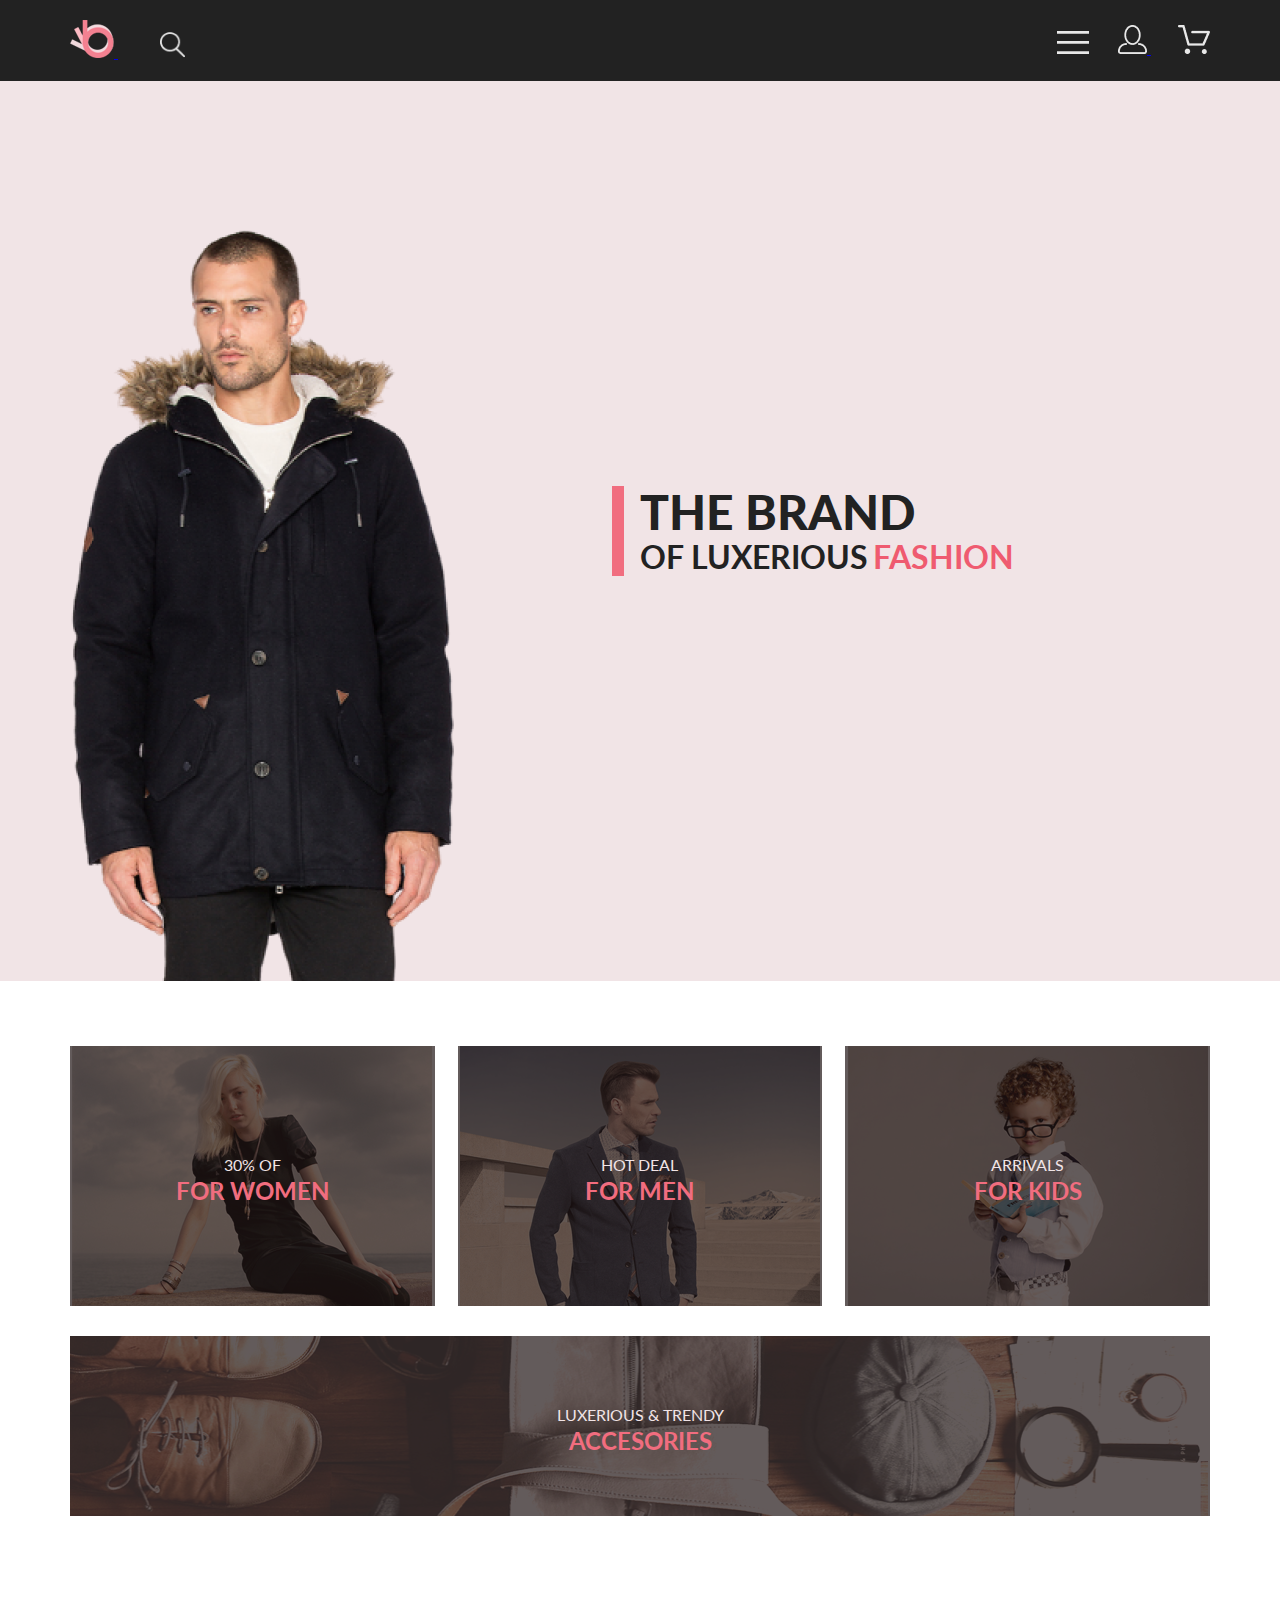
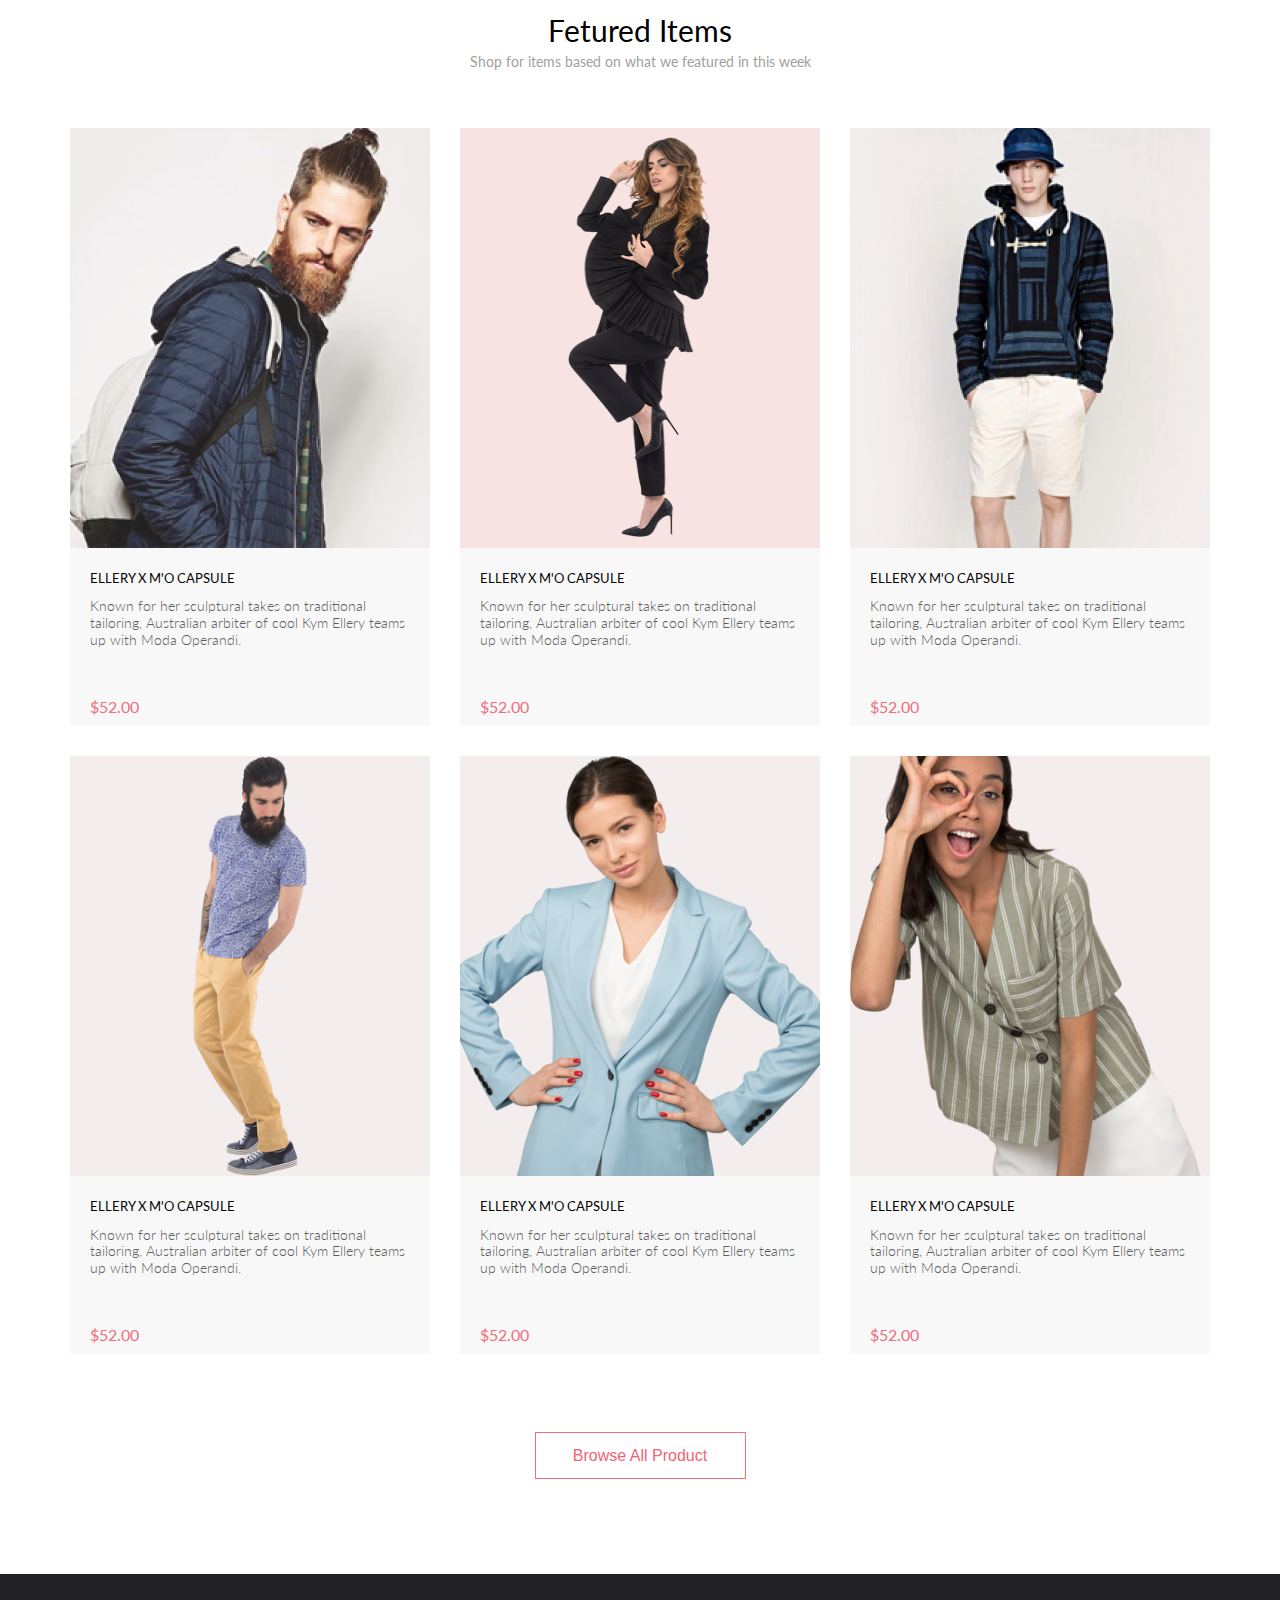
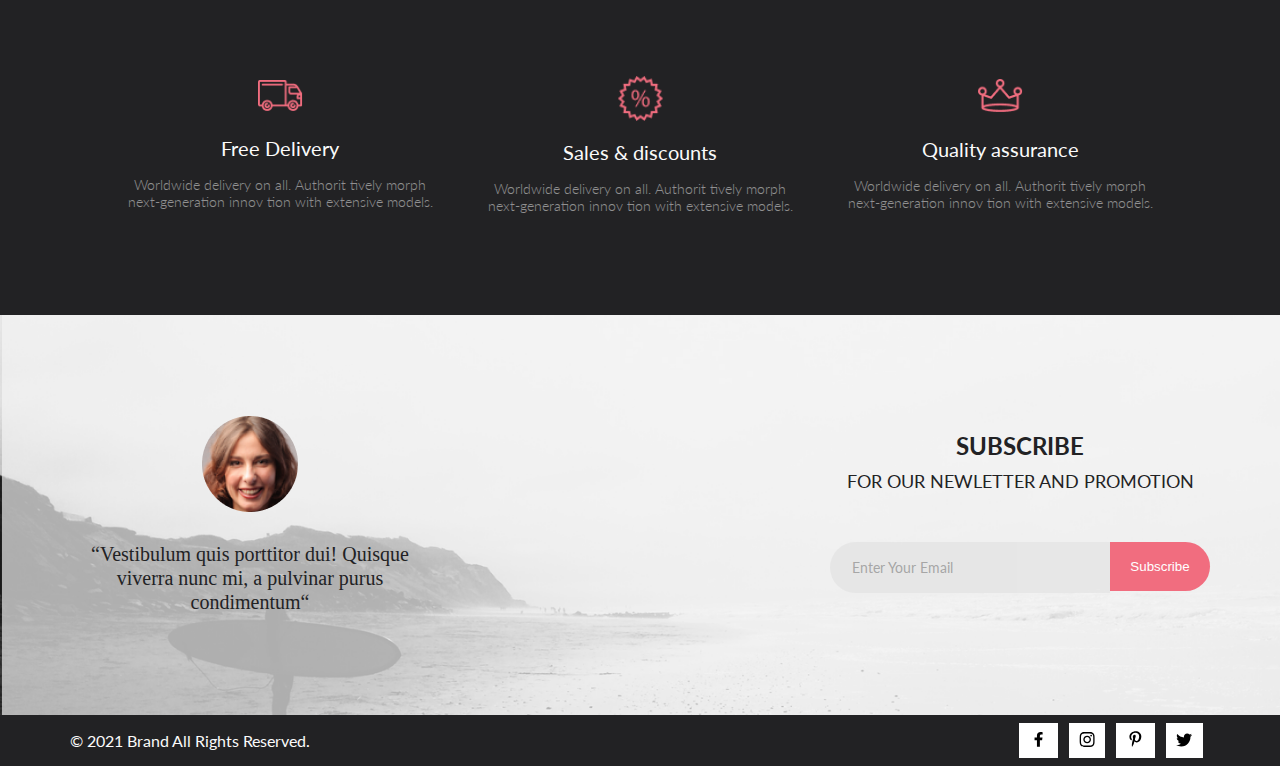
==== index.html @ 346a79ab "first commit" ====
<!DOCTYPE html>
<html lang="en">

<head>
  <meta charset="UTF-8">
  <meta http-equiv="X-UA-Compatible" content="IE=edge">
  <meta name="viewport" content="width=device-width, initial-scale=1.0">
  <title>index</title>
  <link rel="stylesheet" href="css/style.css">
  <link rel="preconnect" href="https://fonts.gstatic.com">
  <link href="https://fonts.googleapis.com/css2?family=Lato:ital,wght@0,300;0,400;0,700;0,900;1,400&display=swap"
    rel="stylesheet">
  <script src="./js/index.js" async></script>
</head>

<body>
  <header class="header">
    <div class="wrap header-wrap">
      <div class="header-left">
        <a href="index.html" class="header-logo-link">
          <img src="img/logo.png" width="44" height="38" alt="logo" class="header-logo">
        </a>
        <a href="#" class="header-search-link">
          <img src="img/forma.png" width="26" height="26" alt="search" class="header-logo">
        </a>
      </div>
      <div class="header-right">
        <input type="checkbox" id="burger">
        <label for="burger">
          <svg class="header__menu" width="32" height="23" viewBox="0 0 32 23" xmlns="http://www.w3.org/2000/svg">
            <path d="M0 23V20.31H32V23H0ZM0 12.76V10.07H32V12.76H0ZM0 2.69V0H32V2.69H0Z">
          </svg>
        </label>
        <nav class="header__nav nav">
          <div class="nav__wrap">
            <label class="nav__close" for="burger">X</label>
            <h2 class="nav__title">MENU</h2>
            <h3 class="nav__heading">MAN</h3>
            <ul class="nav__list">
              <li class="nav__item">
                <a href="#" class="nav__link">Accessories</a>
              </li>
              <li class="nav__item">
                <a href="#" class="nav__link">Bags</a>
              </li>
              <li class="nav__item">
                <a href="#" class="nav__link">Denim</a>
              </li>
              <li class="nav__item">
                <a href="#" class="nav__link">T-Shirts</a>
              </li>
            </ul>

            <h3 class="nav__heading">WOMAN</h3>
            <ul class="nav__list">
              <li class="nav__item">
                <a href="#" class="nav__link">Accessories</a>
              </li>
              <li class="nav__item">
                <a href="#" class="nav__link">Jackets & Coats</a>
              </li>
              <li class="nav__item">
                <a href="#" class="nav__link">Polos</a>
              </li>
              <li class="nav__item">
                <a href="#" class="nav__link">T-Shirts</a>
              </li>
              <li class="nav__item">
                <a href="#" class="nav__link">
                  Shirts</a>
              </li>
            </ul>

            <h3 class="nav__heading">KIDS</h3>
            <ul class="nav__list">
              <li class="nav__item">
                <a href="#" class="nav__link">Accessories</a>
              </li>
              <li class="nav__item">
                <a href="#" class="nav__link">Jackets & Coats</a>
              </li>
              <li class="nav__item">
                <a href="#" class="nav__link">Polos</a>
              </li>
              <li class="nav__item">
                <a href="#" class="nav__link">T-Shirts</a>
              </li>
              <li class="nav__item">
                <a href="#" class="nav__link">Shirts</a>
              </li>
            </ul>
          </div>
        </nav>
        <a href="registration.html" class="header-account-link">
          <img src="img/account.png" width="29" height="29" alt="logo" class="header-logo">
        </a>
        <a href="cart.html" class="header-cart-link">
          <img src="img/cart.png" width="32" height="29" alt="logo" class="header-logo">
          <span class="span-cart"></span>
        </a>
      </div>
    </div>
  </header>
  <main>
    <section class="promo">
      <div class="wrap">
        <div class="promo-wrap">
          <h1 class="promo-title"><span class="title-span">THE BRAND</span><br>OF LUXERIOUS<span
              class="promo-span">FASHION</span></h1>
        </div>
      </div>
    </section>
    <section class="categories wrap">
      <div class="category-image">
        <a class="category-item " href="#">
          <h3 class="category-title"><span class="category-span">30% OF</span><br>FOR WOMEN</h3>
        </a>
      </div>
      <div class="category-img-2"><a class="category-item" href="#">
          <h3 class="category-title"><span class="category-span">HOT DEAL</span><br>FOR MEN</h3>
        </a>
      </div>
      <div class="category-img-3">
        <a class="category-item">
          <h3 class="category-title"><span class="category-span">ARRIVALS</span><br>FOR KIDS</h3>
        </a>
      </div>
      <div class="category-img-4">
        <a class="category-item-4">
          <h3 class="category-title"><span class="category-span">LUXERIOUS & TRENDY</span><br>ACCESORIES</h3>
        </a>
      </div>
      </div>
    </section>
    <section class="products wrap">
      <h2 class="products-title">Fetured Items</h2>
      <p class="products-subtitle">Shop for items based on what we featured in this week</p>
      <div class="button">
        <div class="clothes">
          <div class="clothes_wrap">
            <img class="capsule" src="./img/Capsule.png" alt="capsule">
            <div class="capsule_overlay">
              <button class="capsule_add">
                <svg width="33" height="29" viewBox="0 0 33 29" fill="none" xmlns="http://www.w3.org/2000/svg">
                  <path
                    d="M27.199 29C26.5512 28.9738 25.9396 28.6948 25.4952 28.2227C25.0509 27.7506 24.8094 27.1232 24.8225 26.475C24.8356 25.8269 25.1023 25.2097 25.5653 24.7559C26.0283 24.3022 26.6508 24.048 27.2991 24.048C27.9474 24.048 28.5697 24.3022 29.0327 24.7559C29.4957 25.2097 29.7624 25.8269 29.7755 26.475C29.7886 27.1232 29.5471 27.7506 29.1028 28.2227C28.6585 28.6948 28.0468 28.9738 27.399 29H27.199ZM7.75098 26.32C7.75098 25.79 7.90815 25.2718 8.20264 24.8311C8.49712 24.3904 8.91569 24.0469 9.4054 23.844C9.8951 23.6412 10.434 23.5881 10.9539 23.6915C11.4737 23.7949 11.9512 24.0502 12.326 24.425C12.7009 24.7998 12.9562 25.2773 13.0596 25.7972C13.163 26.317 13.1098 26.8559 12.907 27.3456C12.7041 27.8353 12.3606 28.2539 11.9199 28.5483C11.4792 28.8428 10.9611 29 10.431 29C10.0789 29.0003 9.73017 28.9311 9.40479 28.7966C9.0794 28.662 8.78374 28.4646 8.53467 28.2158C8.28559 27.9669 8.08805 27.6713 7.95325 27.3461C7.81844 27.0208 7.74902 26.6721 7.74902 26.32H7.75098ZM11.551 20.686C11.2916 20.6868 11.039 20.6024 10.8322 20.4457C10.6253 20.2891 10.4756 20.0689 10.406 19.819L5.573 2.36401H2.18005C1.86657 2.36401 1.56591 2.23947 1.34424 2.01781C1.12257 1.79614 0.998047 1.49549 0.998047 1.18201C0.998047 0.868519 1.12257 0.567873 1.34424 0.346205C1.56591 0.124537 1.86657 5.81268e-06 2.18005 5.81268e-06H6.46106C6.72055 -0.00080736 6.97309 0.0837201 7.17981 0.240568C7.38653 0.397416 7.53589 0.617884 7.60498 0.868006L12.438 18.323H25.616L29.999 8.27501H15.399C15.2409 8.27961 15.0834 8.25242 14.9359 8.19507C14.7884 8.13771 14.6539 8.05134 14.5404 7.94108C14.4269 7.83082 14.3366 7.69891 14.275 7.55315C14.2134 7.40739 14.1816 7.25075 14.1816 7.0925C14.1816 6.93426 14.2134 6.77762 14.275 6.63186C14.3366 6.4861 14.4269 6.35419 14.5404 6.24393C14.6539 6.13367 14.7884 6.0473 14.9359 5.98994C15.0834 5.93259 15.2409 5.90541 15.399 5.91001H31.812C32.0077 5.90996 32.2003 5.95866 32.3724 6.05172C32.5446 6.14478 32.6908 6.27926 32.798 6.44301C32.9058 6.60729 32.9714 6.79569 32.9889 6.99145C33.0063 7.18721 32.9752 7.38424 32.8981 7.565L27.493 19.977C27.4007 20.1876 27.249 20.3668 27.0565 20.4927C26.864 20.6186 26.6391 20.6858 26.4091 20.686H11.551Z"
                    fill="#E8E8E8" />
                </svg>
                Add to Cart
              </button>
            </div>
          </div>
          <div class="capsule_text">
            <h3 class="capsule-title"><a class="capsule-link"
                href="http://127.0.0.1:5500/new/product.html#shop"></a>ELLERY X M'O CAPSULE</h3>
            <p class="capsule-subtitle">Known for her sculptural takes on traditional tailoring, Australian
              arbiter of cool Kym Ellery teams up with Moda Operandi.</p>
            <p class="capsule-index">$52.00</p>
          </div>

        </div>
        <div class="clothes">
          <div class="clothes_wrap">
            <img class="capsule" src="./img/Image.png" alt="capsule">
            <div class="capsule_overlay">
              <button class="capsule_add">
                <svg width="33" height="29" viewBox="0 0 33 29" fill="none" xmlns="http://www.w3.org/2000/svg">
                  <path
                    d="M27.199 29C26.5512 28.9738 25.9396 28.6948 25.4952 28.2227C25.0509 27.7506 24.8094 27.1232 24.8225 26.475C24.8356 25.8269 25.1023 25.2097 25.5653 24.7559C26.0283 24.3022 26.6508 24.048 27.2991 24.048C27.9474 24.048 28.5697 24.3022 29.0327 24.7559C29.4957 25.2097 29.7624 25.8269 29.7755 26.475C29.7886 27.1232 29.5471 27.7506 29.1028 28.2227C28.6585 28.6948 28.0468 28.9738 27.399 29H27.199ZM7.75098 26.32C7.75098 25.79 7.90815 25.2718 8.20264 24.8311C8.49712 24.3904 8.91569 24.0469 9.4054 23.844C9.8951 23.6412 10.434 23.5881 10.9539 23.6915C11.4737 23.7949 11.9512 24.0502 12.326 24.425C12.7009 24.7998 12.9562 25.2773 13.0596 25.7972C13.163 26.317 13.1098 26.8559 12.907 27.3456C12.7041 27.8353 12.3606 28.2539 11.9199 28.5483C11.4792 28.8428 10.9611 29 10.431 29C10.0789 29.0003 9.73017 28.9311 9.40479 28.7966C9.0794 28.662 8.78374 28.4646 8.53467 28.2158C8.28559 27.9669 8.08805 27.6713 7.95325 27.3461C7.81844 27.0208 7.74902 26.6721 7.74902 26.32H7.75098ZM11.551 20.686C11.2916 20.6868 11.039 20.6024 10.8322 20.4457C10.6253 20.2891 10.4756 20.0689 10.406 19.819L5.573 2.36401H2.18005C1.86657 2.36401 1.56591 2.23947 1.34424 2.01781C1.12257 1.79614 0.998047 1.49549 0.998047 1.18201C0.998047 0.868519 1.12257 0.567873 1.34424 0.346205C1.56591 0.124537 1.86657 5.81268e-06 2.18005 5.81268e-06H6.46106C6.72055 -0.00080736 6.97309 0.0837201 7.17981 0.240568C7.38653 0.397416 7.53589 0.617884 7.60498 0.868006L12.438 18.323H25.616L29.999 8.27501H15.399C15.2409 8.27961 15.0834 8.25242 14.9359 8.19507C14.7884 8.13771 14.6539 8.05134 14.5404 7.94108C14.4269 7.83082 14.3366 7.69891 14.275 7.55315C14.2134 7.40739 14.1816 7.25075 14.1816 7.0925C14.1816 6.93426 14.2134 6.77762 14.275 6.63186C14.3366 6.4861 14.4269 6.35419 14.5404 6.24393C14.6539 6.13367 14.7884 6.0473 14.9359 5.98994C15.0834 5.93259 15.2409 5.90541 15.399 5.91001H31.812C32.0077 5.90996 32.2003 5.95866 32.3724 6.05172C32.5446 6.14478 32.6908 6.27926 32.798 6.44301C32.9058 6.60729 32.9714 6.79569 32.9889 6.99145C33.0063 7.18721 32.9752 7.38424 32.8981 7.565L27.493 19.977C27.4007 20.1876 27.249 20.3668 27.0565 20.4927C26.864 20.6186 26.6391 20.6858 26.4091 20.686H11.551Z"
                    fill="#E8E8E8" />
                </svg>
                Add to Cart
              </button>
            </div>
          </div>
          <div class="capsule_text">
            <a class="capsule-link" href="http://127.0.0.1:5500/new/product.html#shop">
              <h3 class="capsule-title">ELLERY X M'O CAPSULE</h3>
              <p class="capsule-subtitle">Known for her sculptural takes on traditional tailoring, Australian
                arbiter of cool Kym Ellery teams up with Moda Operandi.</p>
              <p class="capsule-index">$52.00</p>
            </a>
          </div>

        </div>
        <div class="clothes">
          <div class="clothes_wrap">
            <img class="capsule" src="./img/Knownforher.png" alt="capsule">
            <div class="capsule_overlay">
              <button class="capsule_add">
                <svg width="33" height="29" viewBox="0 0 33 29" fill="none" xmlns="http://www.w3.org/2000/svg">
                  <path
                    d="M27.199 29C26.5512 28.9738 25.9396 28.6948 25.4952 28.2227C25.0509 27.7506 24.8094 27.1232 24.8225 26.475C24.8356 25.8269 25.1023 25.2097 25.5653 24.7559C26.0283 24.3022 26.6508 24.048 27.2991 24.048C27.9474 24.048 28.5697 24.3022 29.0327 24.7559C29.4957 25.2097 29.7624 25.8269 29.7755 26.475C29.7886 27.1232 29.5471 27.7506 29.1028 28.2227C28.6585 28.6948 28.0468 28.9738 27.399 29H27.199ZM7.75098 26.32C7.75098 25.79 7.90815 25.2718 8.20264 24.8311C8.49712 24.3904 8.91569 24.0469 9.4054 23.844C9.8951 23.6412 10.434 23.5881 10.9539 23.6915C11.4737 23.7949 11.9512 24.0502 12.326 24.425C12.7009 24.7998 12.9562 25.2773 13.0596 25.7972C13.163 26.317 13.1098 26.8559 12.907 27.3456C12.7041 27.8353 12.3606 28.2539 11.9199 28.5483C11.4792 28.8428 10.9611 29 10.431 29C10.0789 29.0003 9.73017 28.9311 9.40479 28.7966C9.0794 28.662 8.78374 28.4646 8.53467 28.2158C8.28559 27.9669 8.08805 27.6713 7.95325 27.3461C7.81844 27.0208 7.74902 26.6721 7.74902 26.32H7.75098ZM11.551 20.686C11.2916 20.6868 11.039 20.6024 10.8322 20.4457C10.6253 20.2891 10.4756 20.0689 10.406 19.819L5.573 2.36401H2.18005C1.86657 2.36401 1.56591 2.23947 1.34424 2.01781C1.12257 1.79614 0.998047 1.49549 0.998047 1.18201C0.998047 0.868519 1.12257 0.567873 1.34424 0.346205C1.56591 0.124537 1.86657 5.81268e-06 2.18005 5.81268e-06H6.46106C6.72055 -0.00080736 6.97309 0.0837201 7.17981 0.240568C7.38653 0.397416 7.53589 0.617884 7.60498 0.868006L12.438 18.323H25.616L29.999 8.27501H15.399C15.2409 8.27961 15.0834 8.25242 14.9359 8.19507C14.7884 8.13771 14.6539 8.05134 14.5404 7.94108C14.4269 7.83082 14.3366 7.69891 14.275 7.55315C14.2134 7.40739 14.1816 7.25075 14.1816 7.0925C14.1816 6.93426 14.2134 6.77762 14.275 6.63186C14.3366 6.4861 14.4269 6.35419 14.5404 6.24393C14.6539 6.13367 14.7884 6.0473 14.9359 5.98994C15.0834 5.93259 15.2409 5.90541 15.399 5.91001H31.812C32.0077 5.90996 32.2003 5.95866 32.3724 6.05172C32.5446 6.14478 32.6908 6.27926 32.798 6.44301C32.9058 6.60729 32.9714 6.79569 32.9889 6.99145C33.0063 7.18721 32.9752 7.38424 32.8981 7.565L27.493 19.977C27.4007 20.1876 27.249 20.3668 27.0565 20.4927C26.864 20.6186 26.6391 20.6858 26.4091 20.686H11.551Z"
                    fill="#E8E8E8" />
                </svg>
                Add to Cart
              </button>
            </div>
          </div>
          <div class="capsule_text">
            <a class="capsule-link" href="http://127.0.0.1:5500/new/product.html#shop">
              <h3 class="capsule-title">ELLERY X M'O CAPSULE</h3>
              <p class="capsule-subtitle">Known for her sculptural takes on traditional tailoring, Australian
                arbiter of cool Kym Ellery teams up with Moda Operandi.</p>
              <p class="capsule-index">$52.00</p>
            </a>
          </div>
        </div>
        <div class="clothes">
          <div class="clothes_wrap">
            <img class="capsule" src="./img/ForMen.png" alt="Men">
            <div class="capsule_overlay">
              <button class="capsule_add">
                <svg width="33" height="29" viewBox="0 0 33 29" fill="none" xmlns="http://www.w3.org/2000/svg">
                  <path
                    d="M27.199 29C26.5512 28.9738 25.9396 28.6948 25.4952 28.2227C25.0509 27.7506 24.8094 27.1232 24.8225 26.475C24.8356 25.8269 25.1023 25.2097 25.5653 24.7559C26.0283 24.3022 26.6508 24.048 27.2991 24.048C27.9474 24.048 28.5697 24.3022 29.0327 24.7559C29.4957 25.2097 29.7624 25.8269 29.7755 26.475C29.7886 27.1232 29.5471 27.7506 29.1028 28.2227C28.6585 28.6948 28.0468 28.9738 27.399 29H27.199ZM7.75098 26.32C7.75098 25.79 7.90815 25.2718 8.20264 24.8311C8.49712 24.3904 8.91569 24.0469 9.4054 23.844C9.8951 23.6412 10.434 23.5881 10.9539 23.6915C11.4737 23.7949 11.9512 24.0502 12.326 24.425C12.7009 24.7998 12.9562 25.2773 13.0596 25.7972C13.163 26.317 13.1098 26.8559 12.907 27.3456C12.7041 27.8353 12.3606 28.2539 11.9199 28.5483C11.4792 28.8428 10.9611 29 10.431 29C10.0789 29.0003 9.73017 28.9311 9.40479 28.7966C9.0794 28.662 8.78374 28.4646 8.53467 28.2158C8.28559 27.9669 8.08805 27.6713 7.95325 27.3461C7.81844 27.0208 7.74902 26.6721 7.74902 26.32H7.75098ZM11.551 20.686C11.2916 20.6868 11.039 20.6024 10.8322 20.4457C10.6253 20.2891 10.4756 20.0689 10.406 19.819L5.573 2.36401H2.18005C1.86657 2.36401 1.56591 2.23947 1.34424 2.01781C1.12257 1.79614 0.998047 1.49549 0.998047 1.18201C0.998047 0.868519 1.12257 0.567873 1.34424 0.346205C1.56591 0.124537 1.86657 5.81268e-06 2.18005 5.81268e-06H6.46106C6.72055 -0.00080736 6.97309 0.0837201 7.17981 0.240568C7.38653 0.397416 7.53589 0.617884 7.60498 0.868006L12.438 18.323H25.616L29.999 8.27501H15.399C15.2409 8.27961 15.0834 8.25242 14.9359 8.19507C14.7884 8.13771 14.6539 8.05134 14.5404 7.94108C14.4269 7.83082 14.3366 7.69891 14.275 7.55315C14.2134 7.40739 14.1816 7.25075 14.1816 7.0925C14.1816 6.93426 14.2134 6.77762 14.275 6.63186C14.3366 6.4861 14.4269 6.35419 14.5404 6.24393C14.6539 6.13367 14.7884 6.0473 14.9359 5.98994C15.0834 5.93259 15.2409 5.90541 15.399 5.91001H31.812C32.0077 5.90996 32.2003 5.95866 32.3724 6.05172C32.5446 6.14478 32.6908 6.27926 32.798 6.44301C32.9058 6.60729 32.9714 6.79569 32.9889 6.99145C33.0063 7.18721 32.9752 7.38424 32.8981 7.565L27.493 19.977C27.4007 20.1876 27.249 20.3668 27.0565 20.4927C26.864 20.6186 26.6391 20.6858 26.4091 20.686H11.551Z"
                    fill="#E8E8E8" />
                </svg>
                Add to Cart
              </button>
            </div>
          </div>
          <div class="capsule_text">
            <a class="capsule-link" href="http://127.0.0.1:5500/new/product.html#shop">
              <h3 class="capsule-title">ELLERY X M'O CAPSULE</h3>
              <p class="capsule-subtitle">Known for her sculptural takes on traditional tailoring, Australian
                arbiter of cool Kym Ellery teams up with Moda Operandi.</p>
              <p class="capsule-index">$52.00</p>
            </a>
          </div>
        </div>
        <div class="clothes">
          <div class="clothes_wrap">
            <img class="capsule" src="./img/ForWomen.png" alt="For women">
            <div class="capsule_overlay">
              <button class="capsule_add">
                <svg width="33" height="29" viewBox="0 0 33 29" fill="none" xmlns="http://www.w3.org/2000/svg">
                  <path
                    d="M27.199 29C26.5512 28.9738 25.9396 28.6948 25.4952 28.2227C25.0509 27.7506 24.8094 27.1232 24.8225 26.475C24.8356 25.8269 25.1023 25.2097 25.5653 24.7559C26.0283 24.3022 26.6508 24.048 27.2991 24.048C27.9474 24.048 28.5697 24.3022 29.0327 24.7559C29.4957 25.2097 29.7624 25.8269 29.7755 26.475C29.7886 27.1232 29.5471 27.7506 29.1028 28.2227C28.6585 28.6948 28.0468 28.9738 27.399 29H27.199ZM7.75098 26.32C7.75098 25.79 7.90815 25.2718 8.20264 24.8311C8.49712 24.3904 8.91569 24.0469 9.4054 23.844C9.8951 23.6412 10.434 23.5881 10.9539 23.6915C11.4737 23.7949 11.9512 24.0502 12.326 24.425C12.7009 24.7998 12.9562 25.2773 13.0596 25.7972C13.163 26.317 13.1098 26.8559 12.907 27.3456C12.7041 27.8353 12.3606 28.2539 11.9199 28.5483C11.4792 28.8428 10.9611 29 10.431 29C10.0789 29.0003 9.73017 28.9311 9.40479 28.7966C9.0794 28.662 8.78374 28.4646 8.53467 28.2158C8.28559 27.9669 8.08805 27.6713 7.95325 27.3461C7.81844 27.0208 7.74902 26.6721 7.74902 26.32H7.75098ZM11.551 20.686C11.2916 20.6868 11.039 20.6024 10.8322 20.4457C10.6253 20.2891 10.4756 20.0689 10.406 19.819L5.573 2.36401H2.18005C1.86657 2.36401 1.56591 2.23947 1.34424 2.01781C1.12257 1.79614 0.998047 1.49549 0.998047 1.18201C0.998047 0.868519 1.12257 0.567873 1.34424 0.346205C1.56591 0.124537 1.86657 5.81268e-06 2.18005 5.81268e-06H6.46106C6.72055 -0.00080736 6.97309 0.0837201 7.17981 0.240568C7.38653 0.397416 7.53589 0.617884 7.60498 0.868006L12.438 18.323H25.616L29.999 8.27501H15.399C15.2409 8.27961 15.0834 8.25242 14.9359 8.19507C14.7884 8.13771 14.6539 8.05134 14.5404 7.94108C14.4269 7.83082 14.3366 7.69891 14.275 7.55315C14.2134 7.40739 14.1816 7.25075 14.1816 7.0925C14.1816 6.93426 14.2134 6.77762 14.275 6.63186C14.3366 6.4861 14.4269 6.35419 14.5404 6.24393C14.6539 6.13367 14.7884 6.0473 14.9359 5.98994C15.0834 5.93259 15.2409 5.90541 15.399 5.91001H31.812C32.0077 5.90996 32.2003 5.95866 32.3724 6.05172C32.5446 6.14478 32.6908 6.27926 32.798 6.44301C32.9058 6.60729 32.9714 6.79569 32.9889 6.99145C33.0063 7.18721 32.9752 7.38424 32.8981 7.565L27.493 19.977C27.4007 20.1876 27.249 20.3668 27.0565 20.4927C26.864 20.6186 26.6391 20.6858 26.4091 20.686H11.551Z"
                    fill="#E8E8E8" />
                </svg>
                Add to Cart
              </button>
            </div>
          </div>
          <div class="capsule_text">
            <a class="capsule-link" href="http://127.0.0.1:5500/new/product.html#shop">
              <h3 class="capsule-title">ELLERY X M'O CAPSULE</h3>
              <p class="capsule-subtitle">Known for her sculptural takes on traditional tailoring, Australian
                arbiter of cool Kym Ellery teams up with Moda Operandi.</p>
              <p class="capsule-index">$52.00</p>
            </a>
          </div>
        </div>
        <div class="clothes">
          <div class="clothes_wrap">
            <img class="capsule" src="./img/Women2.png" alt="For women">
            <div class="capsule_overlay">
              <button class="capsule_add">
                <svg width="33" height="29" viewBox="0 0 33 29" fill="none" xmlns="http://www.w3.org/2000/svg">
                  <path
                    d="M27.199 29C26.5512 28.9738 25.9396 28.6948 25.4952 28.2227C25.0509 27.7506 24.8094 27.1232 24.8225 26.475C24.8356 25.8269 25.1023 25.2097 25.5653 24.7559C26.0283 24.3022 26.6508 24.048 27.2991 24.048C27.9474 24.048 28.5697 24.3022 29.0327 24.7559C29.4957 25.2097 29.7624 25.8269 29.7755 26.475C29.7886 27.1232 29.5471 27.7506 29.1028 28.2227C28.6585 28.6948 28.0468 28.9738 27.399 29H27.199ZM7.75098 26.32C7.75098 25.79 7.90815 25.2718 8.20264 24.8311C8.49712 24.3904 8.91569 24.0469 9.4054 23.844C9.8951 23.6412 10.434 23.5881 10.9539 23.6915C11.4737 23.7949 11.9512 24.0502 12.326 24.425C12.7009 24.7998 12.9562 25.2773 13.0596 25.7972C13.163 26.317 13.1098 26.8559 12.907 27.3456C12.7041 27.8353 12.3606 28.2539 11.9199 28.5483C11.4792 28.8428 10.9611 29 10.431 29C10.0789 29.0003 9.73017 28.9311 9.40479 28.7966C9.0794 28.662 8.78374 28.4646 8.53467 28.2158C8.28559 27.9669 8.08805 27.6713 7.95325 27.3461C7.81844 27.0208 7.74902 26.6721 7.74902 26.32H7.75098ZM11.551 20.686C11.2916 20.6868 11.039 20.6024 10.8322 20.4457C10.6253 20.2891 10.4756 20.0689 10.406 19.819L5.573 2.36401H2.18005C1.86657 2.36401 1.56591 2.23947 1.34424 2.01781C1.12257 1.79614 0.998047 1.49549 0.998047 1.18201C0.998047 0.868519 1.12257 0.567873 1.34424 0.346205C1.56591 0.124537 1.86657 5.81268e-06 2.18005 5.81268e-06H6.46106C6.72055 -0.00080736 6.97309 0.0837201 7.17981 0.240568C7.38653 0.397416 7.53589 0.617884 7.60498 0.868006L12.438 18.323H25.616L29.999 8.27501H15.399C15.2409 8.27961 15.0834 8.25242 14.9359 8.19507C14.7884 8.13771 14.6539 8.05134 14.5404 7.94108C14.4269 7.83082 14.3366 7.69891 14.275 7.55315C14.2134 7.40739 14.1816 7.25075 14.1816 7.0925C14.1816 6.93426 14.2134 6.77762 14.275 6.63186C14.3366 6.4861 14.4269 6.35419 14.5404 6.24393C14.6539 6.13367 14.7884 6.0473 14.9359 5.98994C15.0834 5.93259 15.2409 5.90541 15.399 5.91001H31.812C32.0077 5.90996 32.2003 5.95866 32.3724 6.05172C32.5446 6.14478 32.6908 6.27926 32.798 6.44301C32.9058 6.60729 32.9714 6.79569 32.9889 6.99145C33.0063 7.18721 32.9752 7.38424 32.8981 7.565L27.493 19.977C27.4007 20.1876 27.249 20.3668 27.0565 20.4927C26.864 20.6186 26.6391 20.6858 26.4091 20.686H11.551Z"
                    fill="#E8E8E8" />
                </svg>
                Add to Cart
              </button>
            </div>
          </div>
          <div class="capsule_text">
            <a class="capsule-link" href="http://127.0.0.1:5500/new/product.html#shop">
              <h3 class="capsule-title">ELLERY X M'O CAPSULE</h3>
              <p class="capsule-subtitle">Known for her sculptural takes on traditional tailoring, Australian
                arbiter of cool Kym Ellery teams up with Moda Operandi.</p>
              <p class="capsule-index">$52.00</p>
            </a>
          </div>
        </div>
        <form class="browse-form" action="catalog.html" target="_blank">
          <button class="browse" type="submit">Browse All Product</button>
        </form>
    </section>
    </div>
    </section>
  </main>

  <section class="background">
    <div class="wrap background-wrap">
      <div class="car">
        <img src="./img/car.png" alt="car" class="car-image">
        <h3 class="car-title">Free Delivery</h3>
        <p class="car-subtitle">Worldwide delivery on all. Authorit tively morph<br> next-generation innov tion
          with extensive models.</p>
      </div>
      <div class="car">
        <img src="./img/percent.png" alt="car" class="car-image">
        <h3 class="car-title-2">Sales & discounts</h3>
        <p class="car-subtitle">Worldwide delivery on all. Authorit tively morph<br> next-generation innov tion
          with extensive models.</p>
      </div>
      <div class="car">
        <img src="./img/crown.png" alt="car" class="car-image">
        <h3 class="car-title">Quality assurance</h3>
        <p class="car-subtitle">Worldwide delivery on all. Authorit tively morph<br> next-generation innov tion
          with extensive models.</p>
      </div>
    </div>
  </section>
  <aside class="subscribe">
    <div class="wrap">
      <div class="subscribe-wrap">
        <section class="subscribe-one">
          <img src="./img/Intersect.png" alt="subscribe" class="subscribe-image">
          <p class="one-title">“Vestibulum quis porttitor dui! Quisque viverra nunc mi, a pulvinar purus
            condimentum“</p>
        </section>
        <section class="subscribe-two">
          <h3 class="subscribe-title">SUBSCRIBE </h3>
          <p class="two-title">FOR OUR NEWLETTER AND PROMOTION</p>
          <form class="buttons">

            <input class="one-buttons title-buttons" id="account" type="email" placeholder="Enter Your Email"></input>
            <p class="subtitle-buttons"><button class="two-buttons">Subscribe</button></p>
          </form>
        </section>
      </div>
    </div>
  </aside>
  <footer class="footer">
    <div class="wrap">
      <div class="footer-black">
        <p class="footer-title">© 2021 Brand All Rights Reserved.</p>
        <div class="footer-icon">
          <a href="#" class="icon-facebook"><img class="icon-img" src="./img/facebook.svg" alt="facebook"></a>
          <a href="#" class="icon"><img src="./img/insta.svg" alt="instagram"></a>
          <a href="#" class="icon-pi"><img src="./img/Pi.svg" alt="P"></a>
          <a href="#" class="icon"><img src="./img/twitter.svg" alt="twit"></a>
        </div>
      </div>
    </div>
  </footer>
</body>

</html>
---- css/style.css ----
@charset "UTF-8";
body {
  margin: 0;
  font-family: 'Lato', 'sans-serif';
}

.header__menu {
  fill: #E8E8E8;
  padding-right: 25px;
}

.header-burger-link {
  margin-right: 32px;
}

.nav__list {
  list-style-type: none;
  padding-top: 11px;
}

.nav__title {
  font-weight: 700;
  font-size: 14px;
  line-height: 16.8px;
  color: #000000;
}

.nav__item {
  padding-top: 11px;
}

.nav__heading {
  color: #F16D7F;
  font-weight: 400;
  font-size: 14px;
  line-height: 16.8px;
}

.header__nav {
  position: absolute;
  top: 81px;
  right: 0;
  z-index: 10;
}
.span-cart {
  
}

.nav__link {
  font-weight: 400;
  font-size: 14px;
  line-height: 16.8px;
  color: #6F6E6E;
  text-decoration: none;
}

.nav {
  width: 232px;
  background-color: #fff;
  /* height: calc(100vh - 63px); */
  padding: 20px;
}

.nav__wrap {
  position: relative;
}

.nav__close {
  position: absolute;
  right: -10px;
  top: -10px;
}

#burger {
  display: none;
}

#burger:checked ~ .header__nav {
  display: block;
}

#burger:not(checked) ~ .header__nav {
  display: none;
}

.wrap {
  max-width: 1140px;
  margin: 0 auto;
}

.center {
  padding: 0 calc(50% - 1140px /2);
}

.header {
  background-color: #222;
  padding: 20px 0;
}

.header-wrap {
  display: -webkit-box;
  display: -ms-flexbox;
  display: flex;
  -webkit-box-pack: justify;
  -ms-flex-pack: justify;
  justify-content: space-between;
  -webkit-box-align: center;
      -ms-flex-align: center;
          align-items: center;
}

.header-account-link {
  margin: 0 27px 0 0;
}

.header-logo-link {
  margin-right: 41px;
}
.header-cart-link {
  text-decoration: none;
  color: rgb(252, 249, 249);
}
.promo {
  background-color: #F1E4E6;
}

.promo-wrap {
  height: 100vh;
  min-height: 764px;
  display: -webkit-box;
  display: -ms-flexbox;
  display: flex;
  -webkit-box-align: center;
  -ms-flex-align: center;
  align-items: center;
  justify-content: flex-end;
  -webkit-box-pack: end;
  -ms-flex-pack: end;
  background-image: url(../img/promo.png);
  background-repeat: no-repeat;
  background-position: -224px bottom;
}

.promo-title {
  width: 50%;
  border-left: 12px solid #F16D7F;
  padding-left: 16px;
  margin-top: -50px;
  margin: 0;
  margin-left: 33%;
  color: #222222;
  font-family: 'Lato';
  font-weight: 700;
  font-size: 32px;
  line-height: 38px;
}

.title-span {
  font-family: 'Lato';
  margin: 0;
  font-weight: 900;
  font-size: 48px;
  line-height: 52px;
}

.promo-span {
  font-family: 'Lato';
  color: #EF5B70;
  margin: 0;
  padding-left: 5px;
}

.categories {
  display: -webkit-box;
  display: -ms-flexbox;
  display: flex;
  -ms-flex-wrap: wrap;
  flex-wrap: wrap;
  -webkit-box-pack: justify;
  -ms-flex-pack: justify;
  justify-content: space-between;
  margin-top: 65px;
}

.category-item {
  background-color: rgba(33, 22, 22, 0.7);
  width: 100%;
  height: 260px;
  margin-bottom: 30px;
  z-index: 2;
  display: -webkit-box;
  display: -ms-flexbox;
  display: flex;
  -webkit-box-align: center;
  -ms-flex-align: center;
  align-items: center;
  -webkit-box-pack: center;
  -ms-flex-pack: center;
  justify-content: center;
  text-decoration: none;
}

.category-title {
  color: #F16D7F;
  font-weight: 700;
  font-size: 24px;
  line-height: 29px;
  font-family: 'Lato';
  z-index: 3;
  text-decoration: none;
  text-align: center;
}

.category-span {
  color: #F1E4E6;
  font-weight: 400;
  font-size: 16px;
  line-height: 20px;
}

.category-item-4 {
  background-color: rgba(33, 22, 22, 0.7);
  z-index: 2;
  height: 180px;
  display: -webkit-box;
  display: -ms-flexbox;
  display: flex;
  -webkit-box-align: center;
  -ms-flex-align: center;
  align-items: center;
  -webkit-box-pack: center;
  -ms-flex-pack: center;
  justify-content: center;
  text-decoration: none;
}

.category-image {
  background-image: url(../img/women.png);
  width: 32%;
  z-index: 1;
  background-repeat: no-repeat;
  background-position: top;
}

.category-img-2 {
  background-image: url(../img/men.png);
  z-index: 1;
  width: 32%;
  background-repeat: no-repeat;
  background-position: top;
}

.category-img-3 {
  background-image: url(../img/Сhild.png);
  background-repeat: no-repeat;
  z-index: 1;
  width: 32%;
  background-position: top;
}

.category-img-4 {
  background-image: url(../img/Accesories.png);
  background-repeat: no-repeat;
  z-index: 1;
  width: 100%;
  height: 180px;
}

.products {
  margin-top: 96px;
}

.products-title {
  text-align: center;
  font-family: 'Lato';
  font-weight: 400;
  font-size: 30px;
  line-height: 36px;
  margin: 0;
}

.products-subtitle {
  text-align: center;
  font-family: 'Lato';
  font-weight: 400;
  font-size: 14px;
  line-height: 16.8px;
  margin: 6px 0 0;
  color: #9F9F9F;
}

.button {
  margin-top: 57px;
  display: -webkit-box;
  display: -ms-flexbox;
  display: flex;
  -webkit-box-pack: justify;
  -ms-flex-pack: justify;
  justify-content: space-between;
  -ms-flex-wrap: wrap;
  flex-wrap: wrap;
}

.clothes {
  background-color: #F8F8F8;
  display: -webkit-box;
  display: -ms-flexbox;
  display: flex;
  -webkit-box-orient: vertical;
  -webkit-box-direction: normal;
  -ms-flex-direction: column;
  flex-direction: column;
  width: 360px;
  margin-bottom: 30px;
}

.clothes_wrap {
  position: relative;
}

.capsule_overlay {
  position: absolute;
  background-color: rgba(58, 56, 56, 0.86);
  top: 0;
  left: 0;
  width: 100%;
  height: 100%;
  display: -webkit-box;
  display: -ms-flexbox;
  display: flex;
  -webkit-box-pack: center;
      -ms-flex-pack: center;
          justify-content: center;
  -webkit-box-align: center;
      -ms-flex-align: center;
          align-items: center;
  display: none;
}

.capsule_add {
  background-color: transparent;
  padding: 8px 20px;
  border: 1px solid #FFFFFF;
  color: #FFFFFF;
}

.clothes:hover .capsule_overlay {
  display: -webkit-box;
  display: -ms-flexbox;
  display: flex;
  color: #FFFFFF;
}

.capsule {
  width: 100%;
}

.capsule:hover {
  background-color: rgba(58, 56, 56, 0.86);
}

.capsule-title {
  font-family: 'Lato';
  font-weight: 400;
  font-size: 13px;
  line-height: 15.6px;
  color: #000000;
  margin: 0;
  margin-bottom: 12px;
  text-decoration: none;
}

.capsule-link {
  text-decoration: none;
  background-color: #F8F8F8;
  padding-bottom: 20px;
  margin: 0;
}

.capsule-subtitle {
  color: #5D5D5D;
  font-family: 'Lato';
  font-weight: 300;
  font-size: 14px;
  line-height: 16.8px;
  margin: 0;
  margin-bottom: 18px;
}

.capsule_text {
  padding: 20px;
}

.capsule-index {
  color: #F16D7F;
  font-weight: 400;
  font-size: 16px;
  line-height: 19.2px;
  font-family: 'Lato';
  margin: 0;
  margin-bottom: 20px;
  -webkit-transform: scale(1);
          transform: scale(1);
  -webkit-transition: 0.5;
  transition: 0.5;
  -webkit-transform-origin: left top;
          transform-origin: left top;
  -webkit-transform: translateY(30px);
          transform: translateY(30px);
}

.capsule-index:hover {
  -webkit-transform: scale(2);
          transform: scale(2);
}

.browse {
  background-color: #FFFFFF;
  width: 211px;
  height: 47px;
  color: #F26376;
  border: 1px solid #FF6A6A;
  margin: 48px 0 0;
  font-size: 'Lato';
  font-weight: 400;
  font-size: 16px;
  line-height: 19px;
  text-align: center;
  -webkit-transition: 0.4s;
  transition: 0.4s;
}

.browse:hover {
  background-color: #F16D7F;
  color: #FFFFFF;
}

.browse-form {
  margin: 0 auto;
}

.key {
  margin-top: 18px;
  display: -webkit-box;
  display: -ms-flexbox;
  display: flex;
  -webkit-box-pack: center;
  -ms-flex-pack: center;
  justify-content: center;
  -webkit-box-align: center;
  -ms-flex-align: center;
  align-items: center;
}

.background-wrap {
  height: 341px;
  margin-top: 95px;
  display: -webkit-box;
  display: -ms-flexbox;
  display: flex;
  -webkit-box-align: center;
  -ms-flex-align: center;
  align-items: center;
  -webkit-box-pack: center;
  -ms-flex-pack: center;
  justify-content: center;
}

.background {
  background-color: #222224;
}

.car-image {
  width: 45px;
  margin: 0 auto;
}

.car {
  display: -webkit-box;
  display: -ms-flexbox;
  display: flex;
  -webkit-box-orient: vertical;
  -webkit-box-direction: normal;
  -ms-flex-direction: column;
  flex-direction: column;
}

.car-title {
  margin: 0;
  text-align: center;
  padding-top: 25px;
  font-family: 'Lato';
  color: #FBFBFB;
  font-weight: 400;
  font-size: 20px;
  line-height: 24px;
}

.car-subtitle {
  margin: 0;
  opacity: 0.5;
  text-align: center;
  padding-top: 16px;
  font-family: 'Lato';
  color: #FBFBFB;
  font-weight: 300;
  font-size: 14px;
  line-height: 17px;
  width: 360px;
}

.car-title-2 {
  padding-top: 19px;
  margin: 0;
  text-align: center;
  font-family: 'Lato';
  color: #FBFBFB;
  font-weight: 400;
  font-size: 20px;
  line-height: 24px;
}

.subscribe {
  background-image: url(../img/subscribe.png);
  background-repeat: no-repeat;
  background-size: cover;
}

.subscribe-wrap {
  height: 400px;
  width: 1140px;
  display: -webkit-box;
  display: -ms-flexbox;
  display: flex;
  -webkit-box-pack: justify;
  -ms-flex-pack: justify;
  justify-content: space-between;
  -webkit-box-align: center;
  -ms-flex-align: center;
  align-items: center;
}

.subscribe-link {
  display: -webkit-box;
  display: -ms-flexbox;
  display: flex;
  -webkit-box-align: center;
  -ms-flex-align: center;
  -webkit-box-pack: center;
  -ms-flex-pack: center;
  justify-content: center;
  height: 400px;
  text-decoration: none;
}

.subscribe-title {
  font-family: 'Lato';
  font-weight: 700;
  font-size: 24px;
  line-height: 40px;
  margin: 0;
  color: #222224;
}

.one-title {
  width: 360px;
  text-align: center;
  color: #222224;
  padding-top: 30px;
  font-family: 'Lato-ThinItalic';
  font-weight: 400;
  font-size: 20px;
  line-height: 24px;
  margin: 0;
}

.two-title {
  font-family: 'Lato';
  font-weight: 400;
  font-size: 18px;
  line-height: 30px;
  margin: 0;
  color: #222224;
}

.title-buttons {
  font-family: 'Lato';
  text-align: start;
  padding-left: 22px;
  font-size: 14px;
  line-height: 17px;
  color: #222224;
  opacity: 0.6;
}

.subtitle-buttons {
  font-weight: 400;
  font-size: 14px;
  line-height: 17px;
  color: #FFFFFF;
}

.subscribe-image {
  width: 96px;
  height: 96px;
}

.subscribe-one {
  display: -webkit-box;
  display: -ms-flexbox;
  display: flex;
  -webkit-box-orient: vertical;
  -webkit-box-direction: normal;
  -ms-flex-direction: column;
  flex-direction: column;
  -webkit-box-align: center;
  -ms-flex-align: center;
  align-items: center;
}

.subscribe-two {
  display: -webkit-box;
  display: -ms-flexbox;
  display: flex;
  -webkit-box-orient: vertical;
  -webkit-box-direction: normal;
  -ms-flex-direction: column;
  flex-direction: column;
  -webkit-box-align: center;
  -ms-flex-align: center;
  align-items: center;
  margin-left: 100px;
}

.buttons {
  display: -webkit-box;
  display: -ms-flexbox;
  display: flex;
  margin-top: 32px;
}

.one-buttons {
  margin-top: 14px;
  width: 256px;
  height: 49px;
  background-color: #E1E1E1;
  border-top-left-radius: 50px;
  border-bottom-left-radius: 50px;
  border: 0;
}

.two-buttons {
  width: 100px;
  height: 49px;
  background-color: #F16D7F;
  border-top-right-radius: 50px;
  border-bottom-right-radius: 50px;
  border: 0;
  color: #FFFFFF;
}

.footer {
  background-color: #222224;
}

.footer-black {
  display: -webkit-box;
  display: -ms-flexbox;
  display: flex;
  -webkit-box-align: center;
  -ms-flex-align: center;
  align-items: center;
  -webkit-box-pack: justify;
  -ms-flex-pack: justify;
  justify-content: space-between;
}

.footer-title {
  color: #FBFBFB;
  font-family: 'Lato';
  font-weight: 400;
  font-size: 16px;
  line-height: 19px;
}

.icon {
  padding: 8px 10px;
  margin-right: 7px;
  background-color: #FFFFFF;
  -webkit-transition: 0.4s;
  transition: 0.4s;
}

.icon-facebook {
  padding: 8px 15px;
  margin-right: 7px;
  background-color: #FFFFFF;
}

.icon-pi {
  padding: 8px 13px;
  margin-right: 7px;
  background-color: #FFFFFF;
  -webkit-transition: 0.4s;
  transition: 0.4s;
}

.icon-facebook:hover {
  background-color: #F16D7F;
}

.icon-pi:hover {
  background-color: #F16D7F;
}

.icon:hover {
  background-color: #F16D7F;
}

.pink {
  background-color: #F8F3F4;
}

.arrivals-title {
  padding: 60px 0;
  margin: 0;
  font-family: 'Lato';
  font-weight: 400;
  font-size: 24px;
  line-height: 28.8px;
  color: #F16D7F;
}

.arrivals-title__registrstion {
  padding: 60px 0;
  margin: 0;
  font-family: 'Lato';
  font-weight: 400;
  font-size: 24px;
  line-height: 28.8px;
  color: #F16D7F;
}

.arrivals {
  display: -webkit-box;
  display: -ms-flexbox;
  display: flex;
  -webkit-box-pack: justify;
  -ms-flex-pack: justify;
  justify-content: space-between;
  -webkit-box-align: center;
  -ms-flex-align: center;
  align-items: center;
}

.menu {
  padding: 65px 0;
  list-style-type: none;
  display: -webkit-inline-box;
  display: -ms-inline-flexbox;
  display: inline-flex;
}

.menu-main {
  list-style-type: none;
  display: -webkit-inline-box;
  display: -ms-inline-flexbox;
  display: inline-flex;
}

.menu-list {
  margin: 0;
  font-family: 'Lato';
  font-weight: 300;
  font-size: 14px;
  line-height: 17px;
  color: #636363;
  text-decoration: none;
}

.menu-men {
  padding-right: 5px;
  padding-left: 3px;
}

.menu-list-2 {
  margin: 0;
  font-family: 'lato';
  font-weight: 700;
  font-size: 14px;
  line-height: 17px;
  color: #F16D7F;
  text-decoration: none;
}

.filter {
  display: -webkit-box;
  display: -ms-flexbox;
  display: flex;
  -webkit-box-align: center;
      -ms-flex-align: center;
          align-items: center;
  width: 1140px;
}

.title-filter {
  display: -webkit-box;
  display: -ms-flexbox;
  display: flex;
  margin: 0;
}

.filter-vector {
  padding-left: 10px;
  fill: #000000;
}

.details[open] .filter-vector {
  fill: #EF5B70;
}

.filter-wrap {
  display: -webkit-box;
  display: -ms-flexbox;
  display: flex;
}

.item {
  display: -webkit-box;
  display: -ms-flexbox;
  display: flex;
  width: 360px;
  position: relative;
}

.item-2 {
  width: 79px;
}

.details[open] > summary {
  outline: none;
  border: none;
}

.products-card {
  margin-top: 61px;
}

.item-1 ::-webkit-details-marker {
  display: none;
}

.item-1 .details[open] {
  -webkit-box-shadow: 2px 2px 10px black;
          box-shadow: 2px 2px 10px black;
  color: #EF5B70;
  outline: 0;
}

.item-1 .details-size[open] {
  -webkit-box-shadow: 2px 2px 10px black;
          box-shadow: 2px 2px 10px black;
  outline: 0;
}

.item-1 .size {
  padding: 9px 9px;
}

.item-1 .size-xs {
  margin-right: 15px;
  margin-bottom: 15px;
  font-weight: 400;
  font-size: 14px;
  line-height: 16px;
  color: #6F6E6E;
  border: 1 px solid #EBEBEB;
}

.item-1 .size-text {
  margin: 0;
}

.item-1 .details {
  display: -webkit-box;
  display: -ms-flexbox;
  display: flex;
  position: absolute;
  background-color: #FFFFFF;
  width: 200px;
}

.item-1 .details-title {
  display: block;
  margin: 0;
  padding-left: 16px;
  padding-top: 19px;
  display: -webkit-box;
  display: -ms-flexbox;
  display: flex;
}

.item-1 .details-title_size {
  display: block;
  margin: 0;
  padding-left: 16px;
}

.item-1 .details-title_two {
  font-weight: 400;
  font-size: 14px;
  line-height: 16.8px;
  padding-top: 27px;
  padding-left: 16px;
  padding-bottom: 36px;
  margin: 0;
}

.item-1 .details-subtitle {
  color: #6F6E6E;
  font-weight: 400;
  font-size: 14px;
  line-height: 16.8px;
  margin: 0;
}

.item-1 .details-list {
  text-decoration: none;
  padding-left: 36px;
  padding-bottom: 11px;
}

.item-1 .details-subtitle_two {
  color: #6F6E6E;
  font-weight: 400;
  font-size: 14px;
  line-height: 16.8px;
  padding-left: 11px;
  padding-top: 32px;
  margin: 0;
}

.item-1 .details-subtitle:last-child {
  padding-bottom: 0;
}

.details-size {
  width: 79px;
  display: -webkit-box;
  display: -ms-flexbox;
  display: flex;
  position: absolute;
  background-color: #FFFFFF;
}

.details-subtitle_three {
  color: #6F6E6E;
  font-weight: 400;
  font-size: 14px;
  line-height: 16.8px;
  padding: 28px 0 28px 11px;
  margin: 0;
}

.details-wrap {
  display: -webkit-box;
  display: -ms-flexbox;
  display: flex;
  margin-left: 17px;
}

.details-drop {
  border-left: 5px solid #EF5B70;
  margin-top: 16px;
  margin-bottom: 17px;
  height: 37px;
}

.details-drop_two {
  border-left: 5px solid #EF5B70;
  height: 37px;
  margin-top: 24px;
  margin-bottom: 17px;
}

.filter-vector {
  width: 16px;
  height: 18px;
}

.filter-title {
  margin: 0;
  font-family: 'Lato';
  font-weight: 600;
  font-size: 14px;
  line-height: 16.8px;
  color: #000000;
  padding-right: 17px;
}

.title-filter {
  margin: 0;
}

.sort {
  padding-top: 51px;
}

.sort-list {
  list-style-type: none;
  margin: 0;
  display: -webkit-box;
  display: -ms-flexbox;
  display: flex;
}

.sort-product {
  margin: 0;
}

.tranding {
  margin: 0;
  font-family: 'Lato';
  font-weight: 400;
  font-size: 14px;
  line-height: 16.8px;
  color: #6F6E6E;
}

.slips {
  display: -webkit-box;
  display: -ms-flexbox;
  display: flex;
}

.tranding-text {
  padding-left: 27px;
  font-family: 'Lato';
  font-weight: 400;
  font-size: 14px;
  line-height: 16.8px;
  color: #6F6E6E;
  margin: 0;
}

.sort-vector {
  padding-left: 10px;
}

.list-main {
  width: 283px;
  height: 44px;
  display: -webkit-box;
  display: -ms-flexbox;
  display: flex;
  -webkit-box-align: center;
  -ms-flex-align: center;
  align-items: center;
  -ms-flex-pack: distribute;
      justify-content: space-around;
  background-color: #FFFFFF;
  border: 1px solid #EBEBEB;
}

.pogination {
  text-decoration: none;
  font-family: 'Lato';
  font-weight: 300;
  font-size: 16px;
  line-height: 19px;
  color: #EF5B70;
}

.list-image {
  fill: #000000;
  -webkit-transition: 0.4s;
  transition: 0.4s;
}

.list-image:hover {
  fill: #F16D7F;
}

.pogination_two {
  text-decoration: none;
  font-family: 'Lato';
  font-weight: 300;
  font-size: 16px;
  line-height: 19px;
  color: #EF5B70;
}

.pogination_three {
  text-decoration: none;
  color: #EF5B70;
}

.list-image {
  fill: #000000;
  -webkit-transition: 0.4s;
  transition: 0.4s;
}

.list-image:hover {
  fill: #F16D7F;
}

.pogination_two {
  text-decoration: none;
  font-family: 'Lato';
  font-weight: 300;
  font-size: 16px;
  line-height: 19px;
  color: #EF5B70;
}

.number {
  display: -webkit-box;
  display: -ms-flexbox;
  display: flex;
  -webkit-box-pack: center;
  -ms-flex-pack: center;
  justify-content: center;
}

.slip-left {
  background-color: rgba(244, 244, 244, 0.7);
  width: 47px;
  height: 47px;
  display: -webkit-box;
  display: -ms-flexbox;
  display: flex;
  -webkit-box-pack: center;
  -ms-flex-pack: center;
  justify-content: center;
  -webkit-box-align: center;
  -ms-flex-align: center;
  align-items: center;
}

.slide {
  background-color: #F7F7F7;
  display: -webkit-box;
  display: -ms-flexbox;
  display: flex;
  -webkit-box-pack: center;
  -ms-flex-pack: center;
  justify-content: center;
  -webkit-box-align: center;
  -ms-flex-align: center;
  align-items: center;
  position: relative;
  z-index: 1;
  padding-bottom: 50px;
}

.left {
  background-color: rgba(42, 42, 42, 0.15);
  fill: #000000;
  padding: 6px 12px;
  position: absolute;
  border: none;
}

.left:hover {
  fill: #F16D7F;
}

.right-slide {
  right: 5px;
}

.left-slide {
  left: 5px;
}

.slip-image {
  z-index: 2;
}

.slip-right {
  background-color: rgba(244, 244, 244, 0.7);
  width: 47px;
  height: 47px;
  display: -webkit-box;
  display: -ms-flexbox;
  display: flex;
  -webkit-box-pack: center;
  -ms-flex-pack: center;
  justify-content: center;
  -webkit-box-align: center;
  -ms-flex-align: center;
  align-items: center;
}

.right-color:hover {
  fill: #F16D7F;
}

.description {
  background-color: #FFFFFF;
  position: relative;
  margin-top: -50px;
  z-index: 2;
  display: -webkit-box;
  display: -ms-flexbox;
  display: flex;
  -webkit-box-orient: vertical;
  -webkit-box-direction: normal;
  -ms-flex-direction: column;
  flex-direction: column;
  border: 1px solid #EAEAEA;
}

.collection {
  /* background-color: #E5E5E5; */
  z-index: 1;
}

.collection-title {
  padding-top: 64.5px;
  padding-bottom: 12px;
  font-family: 'Lato';
  font-weight: 300;
  font-size: 14px;
  line-height: 16.8px;
  color: #F16D7F;
  text-align: center;
  margin: 0;
}

.band {
  display: -webkit-box;
  display: -ms-flexbox;
  display: flex;
  -webkit-box-pack: center;
  -ms-flex-pack: center;
  justify-content: center;
  background-color: #EF5B70;
  width: 63px;
  height: 3px;
  margin: 0 auto;
}

.description-title {
  font-family: 'Lato';
  font-weight: 300;
  font-size: 18px;
  line-height: 21.6px;
  color: #4d4d4d;
  text-align: center;
  margin: 0;
  padding-top: 12px;
}

.collection-subtitle {
  font-family: 'Lato';
  font-weight: 300;
  font-size: 14px;
  line-height: 16.8px;
  color: #5e5e5e;
  text-align: center;
  margin: 0;
  width: 552px;
  height: 51.43px;
  padding: 48px 26% 0;
}

.dollar {
  padding: 32.27px 0 65px;
  margin: 0;
  font-family: 'Lato';
  font-weight: 300;
  font-size: 24px;
  line-height: 28.8px;
  color: #EF5B70;
  text-align: center;
}

.line {
  border-bottom: 1px solid #EAEAEA;
  margin: 0 auto;
  width: 641px;
}

.sort-product {
  padding: 65px 0 0;
  list-style-type: none;
  display: -webkit-box;
  display: -ms-flexbox;
  display: flex;
  -webkit-box-pack: center;
  -ms-flex-pack: center;
  justify-content: center;
}

.truck {
  display: -webkit-box;
  display: -ms-flexbox;
  display: flex;
  margin: 0 auto;
}

.button-product {
  display: -webkit-box;
  display: -ms-flexbox;
  display: flex;
  -webkit-box-align: center;
      -ms-flex-align: center;
          align-items: center;
  min-width: 211px;
  height: 47.4px;
  border: 1px solid #FF6A6A;
  background-color: #FFFFFF;
  margin-top: 49px;
  margin-bottom: 65px;
  color: #F26376;
  text-align: center;
  -webkit-transition: 0.4s;
  transition: 0.4s;
  fill: #EF5B70;
}

.button-product:hover {
  color: #FFFFFF;
  background-color: #F16D7F;
  fill: #FFFFFF;
}

.button-product_svg {
  margin-left: 23.5px;
  -webkit-transition: 0.4s;
  transition: 0.4s;
}

.button-product_text {
  padding-left: 23px;
}

.repeat {
  margin-top: 128px;
  display: -webkit-box;
  display: -ms-flexbox;
  display: flex;
  -ms-flex-wrap: wrap;
  flex-wrap: wrap;
  -webkit-box-pack: justify;
  -ms-flex-pack: justify;
  justify-content: space-between;
}

.repeat-clothes {
  margin-bottom: 128px;
}
.shoping-carts {
  display: -webkit-box;
  display: -ms-flexbox;
  display: flex;
  margin-top: 96px;
  -webkit-box-pack: justify;
      -ms-flex-pack: justify;
          justify-content: space-between;
}

.shoping {
  display: -webkit-box;
  display: -ms-flexbox;
  display: flex;
  height: 520px;
  flex-wrap: wrap;
  -webkit-box-orient: vertical;
  -webkit-box-direction: normal;
      -ms-flex-direction: column;
          flex-direction: column;
}

.shoping-cart {
  width: 300px;
  height: 150px;
  display: -webkit-box;
  display: -ms-flexbox;
  display: flex;
  margin-bottom: 20px;
  margin-right: 20px;
  -webkit-box-pack: center;
      -ms-flex-pack: center;
          justify-content: center;
  -webkit-filter: drop-shadow(17px 19px 24px rgba(0, 0, 0, 0.13));
          filter: drop-shadow(17px 19px 24px rgba(0, 0, 0, 0.13));
}

.shoping-cart_two {
  margin-top: 40px;
  width: 652px;
  height: 306px;
  display: -webkit-box;
  display: -ms-flexbox;
  display: flex;
  -webkit-box-pack: center;
      -ms-flex-pack: center;
          justify-content: center;
  /* position: relative; */
  -webkit-filter: drop-shadow(17px 19px 24px rgba(0, 0, 0, 0.13));
          filter: drop-shadow(17px 19px 24px rgba(0, 0, 0, 0.13));
}

.shoping-text {
  width: 300px;
  position: relative;
  background-color: #FFFFFF;
  display: -webkit-box;
  display: -ms-flexbox;
  display: flex;
  -webkit-box-orient: vertical;
  -webkit-box-direction: normal;
      -ms-flex-direction: column;
          flex-direction: column;
  -webkit-box-align: start;
      -ms-flex-align: start;
          align-items: flex-start;
  text-decoration: none;
}

.shoping-subtitle {
  margin: 0;
  font-size: 10px;
  padding-left: 20px;
  padding-top: 3px;
}
.total {
  position: absolute;
  left: 113px;
  top: 117px;
  color: rgb(255, 179, 255);
  font-family:'Lucida Sans', 'Lucida Sans Regular', 'Lucida Grande', 'Lucida Sans Unicode', Geneva, Verdana, sans-serif
}
.shoping-img {
  width: 150px;
  height: 150px;
}

.shoping-title {
  padding: 6px 20px;
 
  margin: 0;
  font-weight: 800;
  font-size: 10px;
  line-height: 29px;
  color: #222222;
}
.shoping-title_two {
  font-size: 10px;
  margin: 0;
  padding: 0 20px;
}


.shoping-button {
  position: absolute;
  right: 10px;
  top: 11px;
  border: none;
  background: #ffffff;
  font-size: 12px;
}
.shoping-input {
  width: 30px;
  height: 10px;
  margin: 5px 20px;
}
.shoping-number {
  -ms-flex-item-align: center;
      -ms-grid-row-align: center;
      align-self: center;
  -webkit-box-pack: center;
      -ms-flex-pack: center;
          justify-content: center;
  position: absolute;
  bottom: 83px;
  width: 11px;
  height: 23px;
  left: 122px;
  padding: 0 12px;
  background-color: #FFFFFF;
  border: 1px solid #EAEAEA;
}

.shoping-span {
  color: #F16D7F;
  padding-left: 3px;
  font-weight: 300;
  font-size: 13px;
  line-height: 15.6px;
}

.right-title {
  font-weight: 300;
  font-size: 16px;
  line-height: 19px;
  color: #222222;
  margin: 0;
}

.right {
  display: -webkit-box;
  display: -ms-flexbox;
  display: flex;
  width: 380px;
  margin: 0;
  -webkit-box-orient: vertical;
  -webkit-box-direction: normal;
      -ms-flex-direction: column;
          flex-direction: column;
  
}

.right-form {
  width: 360px;
  height: 45px;
  padding-left: 16px;
  margin-top: 21px;
  border: 1px solid #a4a4a4;
}

.right-button {
  width: 100px;
  height: 34px;
  font-weight: 300;
  font-size: 11px;
  line-height: 13.2px;
  color: #4a4a4a;
  border: 1px solid #a4a4a4;
  margin-top: 24px;
  padding-left: 16px;
  background-color: #FFFFFF;
}

.arrange {
  display: -webkit-box;
  display: -ms-flexbox;
  display: flex;
  margin-top: 15%;
  -webkit-box-orient: vertical;
  -webkit-box-direction: normal;
      -ms-flex-direction: column;
          flex-direction: column;
  background-color: #F5F3F3;
  height: 214px;
  text-align: end;
}

.arrange-title {
  font-family: 'Lato';
  font-weight: 400;
  font-size: 11px;
  line-height: 13.2px;
  color: #4a4a4a;
  padding-top: 39px;
  padding-right: 46px;
  margin: 0;
}

.arrange-span {
  font-family: 'Lato';
  font-weight: 400;
  font-size: 11px;
  line-height: 13.2px;
  color: #4a4a4a;
  padding-left: 10px;
  padding-top: 39px;
  margin: 0;
}

.arrange-subtitle {
  font-weight: 300;
  font-size: 16px;
  line-height: 19.2px;
  color: #222222;
  padding-top: 12px;
  padding-right: 44px;
  margin: 0;
}

.arrange-span_two {
  font-weight: 700;
  font-size: 16px;
  line-height: 19.2px;
  color: #F16D7F;
  padding-top: 12px;
  padding-left: 12px;
  margin: 0;
}

.arrange-line {
  border-bottom: 1px solid #e2e2e2;
  margin: 0 auto;
  width: 275px;
  padding-top: 21px;
}

.arrange-button {
  font-weight: 300;
  font-family: 'Lato';
  font-size: 16px;
  line-height: 19px;
  width: 273px;
  height: 50px;
  margin: 17px auto;
  background-color: #F16D7F;
  color: #FFFFFF;
  text-align: center;
  border: 0;
}

.left-buttons {
  display: -webkit-box;
  display: -ms-flexbox;
  display: flex;
  -webkit-box-pack: justify;
      -ms-flex-pack: justify;
          justify-content: space-between;
  margin-top: 72.5px;
  margin-bottom: 128.5px;
}

.clear:hover {
  background-color: #F16D7F;
  color: #FFFFFF;
}

.clear {
  width: 235px;
  font-family: 'Lato';
  height: 50px;
  background-color: #FFFFFF;
  color: #000000;
  font-weight: 300;
  font-size: 14px;
  line-height: 16.8px;
  border: 1px solid #a4a4a4;
  -webkit-transition: 0.3;
  transition: 0.3;
}

.country {
  display: -webkit-box;
  display: -ms-flexbox;
  display: flex;
  justify-content: space-between;
  margin-bottom: 96px;
}

.country-left {
  display: -webkit-box;
  display: -ms-flexbox;
  display: flex;
  -webkit-box-orient: vertical;
  -webkit-box-direction: normal;
      -ms-flex-direction: column;
          flex-direction: column;
  padding-top: 64px;
}

.country-title {
  margin: 0;
  font-weight: 300;
  font-size: 16px;
  line-height: 19.2px;
  font-family: 'Lato';
  color: #222222;
}

.country-form {
  display: -webkit-box;
  display: -ms-flexbox;
  display: flex;
  -webkit-box-orient: vertical;
  -webkit-box-direction: normal;
      -ms-flex-direction: column;
          flex-direction: column;
}

.country-registration {
  margin-top: 21px;
  padding-left: 9px;
  width: 360px;
  height: 45px;
  border: 1px solid #A4A4A4;
  font-weight: 300;
  font-size: 13px;
  line-height: 15.6px;
  color: #B1B1B1;
}

.country-radio {
  margin: 31.5px 0 31px;
  display: -webkit-box;
  display: -ms-flexbox;
  display: flex;
  -webkit-box-pack: start;
      -ms-flex-pack: start;
          justify-content: start;
}

.country-subtitle {
  font-family: 'Lato';
  margin-right: 20px;
  font-weight: 300;
  font-size: 11px;
  line-height: 13.2px;
  color: #000000;
}

.radio {
  margin-right: 10px;
}

.country-subtitle_two {
  font-family: 'Lato';
  font-weight: 300;
  font-size: 13px;
  line-height: 16px;
  color: #B1B1B1;
  margin: 0;
  padding-top: 15.5px;
  width: 359px;
  height: 32px;
}

.country-button {
  margin-top: 39px;
  width: 167px;
  height: 50px;
  background-color: #F16D7F;
  color: #FFFFFF;
  font-weight: 400;
  font-size: 14px;
  line-height: 16.8px;
  border: 0;
  padding: 0 24px 0 29px;
  -webkit-transition: 0.5s;
  transition: 0.5s;
  -webkit-transform: rotateX(0deg);
          transform: rotateX(0deg);
}

.country-button:hover {
  -webkit-transform: rotateX(360deg);
          transform: rotateX(360deg);
}

.country-span {
  padding-left: 20px;
  font-size: 20px;
}

.registration-right {
  margin-top: 64px;
}

.registration-title {
  font-weight: 300;
  font-size: 24px;
  line-height: 28.8px;
  color: #000000;
  margin: 0;
}

.registration-subtitle {
  width: 652px;
  height: 58px;
  font-weight: 300;
  font-size: 24px;
  line-height: 28.8px;
  color: #000000;
  padding-top: 22px;
  margin: 0;
}

.registration-span {
  margin: 0;
  padding-top: 16px;
  font-weight: 300;
  font-size: 24px;
  line-height: 28.8px;
  color: #000000;
}

.pointer {
  padding-right: 10px;
}

@media (max-width: 1190px) {
  .wrap {
    max-width: 735px;
  }
  .center {
    padding: 0 calc(50%- 735px /2);
  }
  .promo-title {
    font-size: 24px;
    line-height: 28.8px;
    width: auto;
  }
  .title-span {
    font-size: 42px;
    line-height: 30.8px;
  }
  .promo-span {
    font-size: 24px;
    line-height: 28.8px;
  }
  .car {
    padding-bottom: 50px;
  }
  .background-wrap {
    -webkit-box-orient: vertical;
    -webkit-box-direction: normal;
        -ms-flex-direction: column;
            flex-direction: column;
    height: 610px;
  }
  .background {
    height: 610px;
  }
  .subscribe {
    -webkit-box-orient: vertical;
    -webkit-box-direction: normal;
        -ms-flex-direction: column;
            flex-direction: column;
    height: 693px;
    background-size: cover;
  }
  .subscribe-link {
    height: 693px;
  }
  .subscribe-two {
    margin-left: 0;
    padding-top: 50px;
  }
  .subscribe-one {
    margin-top: 54px;
  }
  .subscribe-wrap {
    -webkit-box-orient: vertical;
    -webkit-box-direction: normal;
        -ms-flex-direction: column;
            flex-direction: column;
  }
  .clothes-display {
    display: none;
  }
  .collection-subtitle {
    padding-left: 15%;
  }
  .shoping-carts {
    -webkit-box-orient: vertical;
    -webkit-box-direction: normal;
        -ms-flex-direction: column;
            flex-direction: column; 
  }
  .right {
    margin-left: 0;
    -webkit-box-orient: initial;
    -webkit-box-direction: initial;
        -ms-flex-direction: initial;
            flex-direction: initial;
  }
  .cart-form {
    max-width: 360px;
  }
  .arrange {
    width: 360px;
    margin-top: 38.5px;
    margin-left: 60px;
    margin-bottom: 140px;
  }
  .slip-image {
    width: 466px;
  }
  .shoping-cart {
    width: 734px;
    height: 306px;
  }
  .shoping-cart_two {
    width: 734px;
    height: 306px;
  }
  .left-buttons {
    -ms-flex-pack: distribute;
        justify-content: space-around;
  }
  .country-left {
    width: 360px;
  }
  .country-form {
    width: 360px;
  }
  .registration-right {
    width: 354px;
    margin-left: 32px;
  }
  .registration-title {
    font-size: 16px;
    line-height: 19.2px;
  }
  .registration-subtitle {
    font-size: 16px;
    line-height: 19.2px;
    width: 354px;
    height: 57px;
  }
  .registration-span {
    font-size: 16px;
    line-height: 19.2px;
  }
}

@media (max-width: 1040px) {
  .promo-wrap {
    height: 50vh;
  }
}

@media (max-width: 767px) {
  .wrap {
    max-width: 375px;
  }
  .promo {
    height: 363px;
  }
  .promo-wrap {
    min-height: 363px;
    background-image: inherit;
  }
  .promo-title {
    width: auto;
    margin: auto;
    font-size: 20px;
    line-height: 24px;
  }
  .title-span {
    font-size: 38px;
    font-weight: 900;
    line-height: 45px;
  }
  .promo-span {
    font-size: 20px;
    line-height: 24px;
  }
  .categories {
    -webkit-box-orient: vertical;
    -webkit-box-direction: normal;
        -ms-flex-direction: column;
            flex-direction: column;
    -webkit-box-align: center;
        -ms-flex-align: center;
            align-items: center;
  }
  .category-item {
    margin-bottom: 32px;
    height: 247px;
  }
  .category-image {
    margin-bottom: 32px;
    width: 100%;
    height: 247px;
    background-size: 100%;
  }
  .category-img-2 {
    margin-bottom: 32px;
    width: 100%;
    height: 247px;
    background-size: 100%;
  }
  .category-img-3 {
    margin-bottom: 32px;
    width: 100%;
    height: 247px;
    background-size: 100%;
  }
  .category-img-4 {
    height: 111px;
    background-size: cover;
    margin-top: 0px;
    background-position-x: center;
  }
  .category-item-4 {
    height: 111px;
  }
  .products {
    margin-top: 64px;
  }
  .button {
    -webkit-box-orient: vertical;
    -webkit-box-direction: normal;
        -ms-flex-direction: column;
            flex-direction: column;
    -webkit-box-align: center;
        -ms-flex-align: center;
            align-items: center;
  }
  .clothes {
    width: 100%;
  }
  .subscribe {
    height: 550px;
  }
  .footer-black {
    -webkit-box-orient: vertical;
    -webkit-box-direction: reverse;
        -ms-flex-direction: column-reverse;
            flex-direction: column-reverse;
    -webkit-box-pack: justify;
        -ms-flex-pack: justify;
            justify-content: space-between;
    height: 143px;
  }
  .footer-title {
    margin: 0;
    margin-bottom: 15px;
  }
  .footer {
    height: 143px;
  }
  .footer-icon {
    margin-top: 30px;
  }
  .arrivals {
    -ms-flex-wrap: wrap;
        flex-wrap: wrap;
    -webkit-box-pack: center;
        -ms-flex-pack: center;
            justify-content: center;
    height: 148px;
  }
  .arrivals-title {
    font-weight: 400;
    font-size: 24px;
    line-height: 28.8px;
    padding: 2px 0 0 2px;
  }
  .menu-main {
    padding: 0;
  }
  .menu {
    padding: 0;
  }
  .menu-list {
    font-weight: 300;
    font-size: 14px;
    line-height: 16.8px;
  }
  .menu-list-2 {
    font-weight: 700;
    font-size: 14px;
    line-height: 16.8px;
  }
  .header-account-link {
    display: none;
  }
  .header-cart-link {
    display: none;
    text-decoration: none;
  }
  .pink {
    height: 148px;
  }
  .title-filter {
    display: none;
  }
  .item .details-title {
    padding-left: 0px;
    padding-top: 8px;
  }
  .filter-vector {
    width: 37px;
    height: 25px;
  }
  .products-card {
    margin-top: 69px;
  }
  .button {
    margin-top: 22px;
  }
  .tranding {
    font-size: 12px;
    line-height: 14.4px;
  }
  .tranding-text {
    font-size: 12px;
    line-height: 14.4px;
    padding-left: 0;
  }
  .country {
    -webkit-box-orient: vertical;
    -webkit-box-direction: normal;
        -ms-flex-direction: column;
            flex-direction: column;
  }
  .arrivals-title__registrstion {
    text-align: center;
  }
  .registration-right {
    margin-left: 0;
    margin-top: 39px;
  }
  .shoping-cart {
    width: 358px;
    height: 188px;
  }
  .shoping-carts {
    margin-top: 39px;
  }
  .shoping-img {
    width: 143px;
  }
  .shoping-title {
    font-size: 16px;
    line-height: 19.2px;
    padding-top: 7px;
  }
  .shoping-subtitle {
    font-size: 14px;
    line-height: 16.8px;
    padding-top: 0;
  }
  .shoping-span {
    font-size: 14px;
    line-height: 16.8px;
  }
  .shoping-button {
    top: 7px;
  }
  .shoping-number {
    bottom: 38px;
    height: 16px;
    width: 0px;
  }
  .shoping-cart_two {
    width: 358px;
    height: 188px;
  }
  .left-buttons {
    margin-bottom: 50px;
  }
  .right {
    display: -webkit-box;
    display: -ms-flexbox;
    display: flex;
    -webkit-box-orient: vertical;
    -webkit-box-direction: normal;
        -ms-flex-direction: column;
            flex-direction: column;
  }
  .cart-form {
    width: 360px;
  }
  .arrange {
    margin-left: 0;
    margin-bottom: 96px;
  }
  .sort {
    position: absolute;
    right: 167px;
  }
  .slips {
    margin-top: 30px;
  }
  .collection-subtitle {
    width: 326px;
    height: 105px;
    padding-left: 5%;
  }
  .slide {
    width: 374px;
  }
  .line {
    width: 174px;
  }
  .slip-image {
    width: 374px;
  }
}
/*# sourceMappingURL=style.css.map */
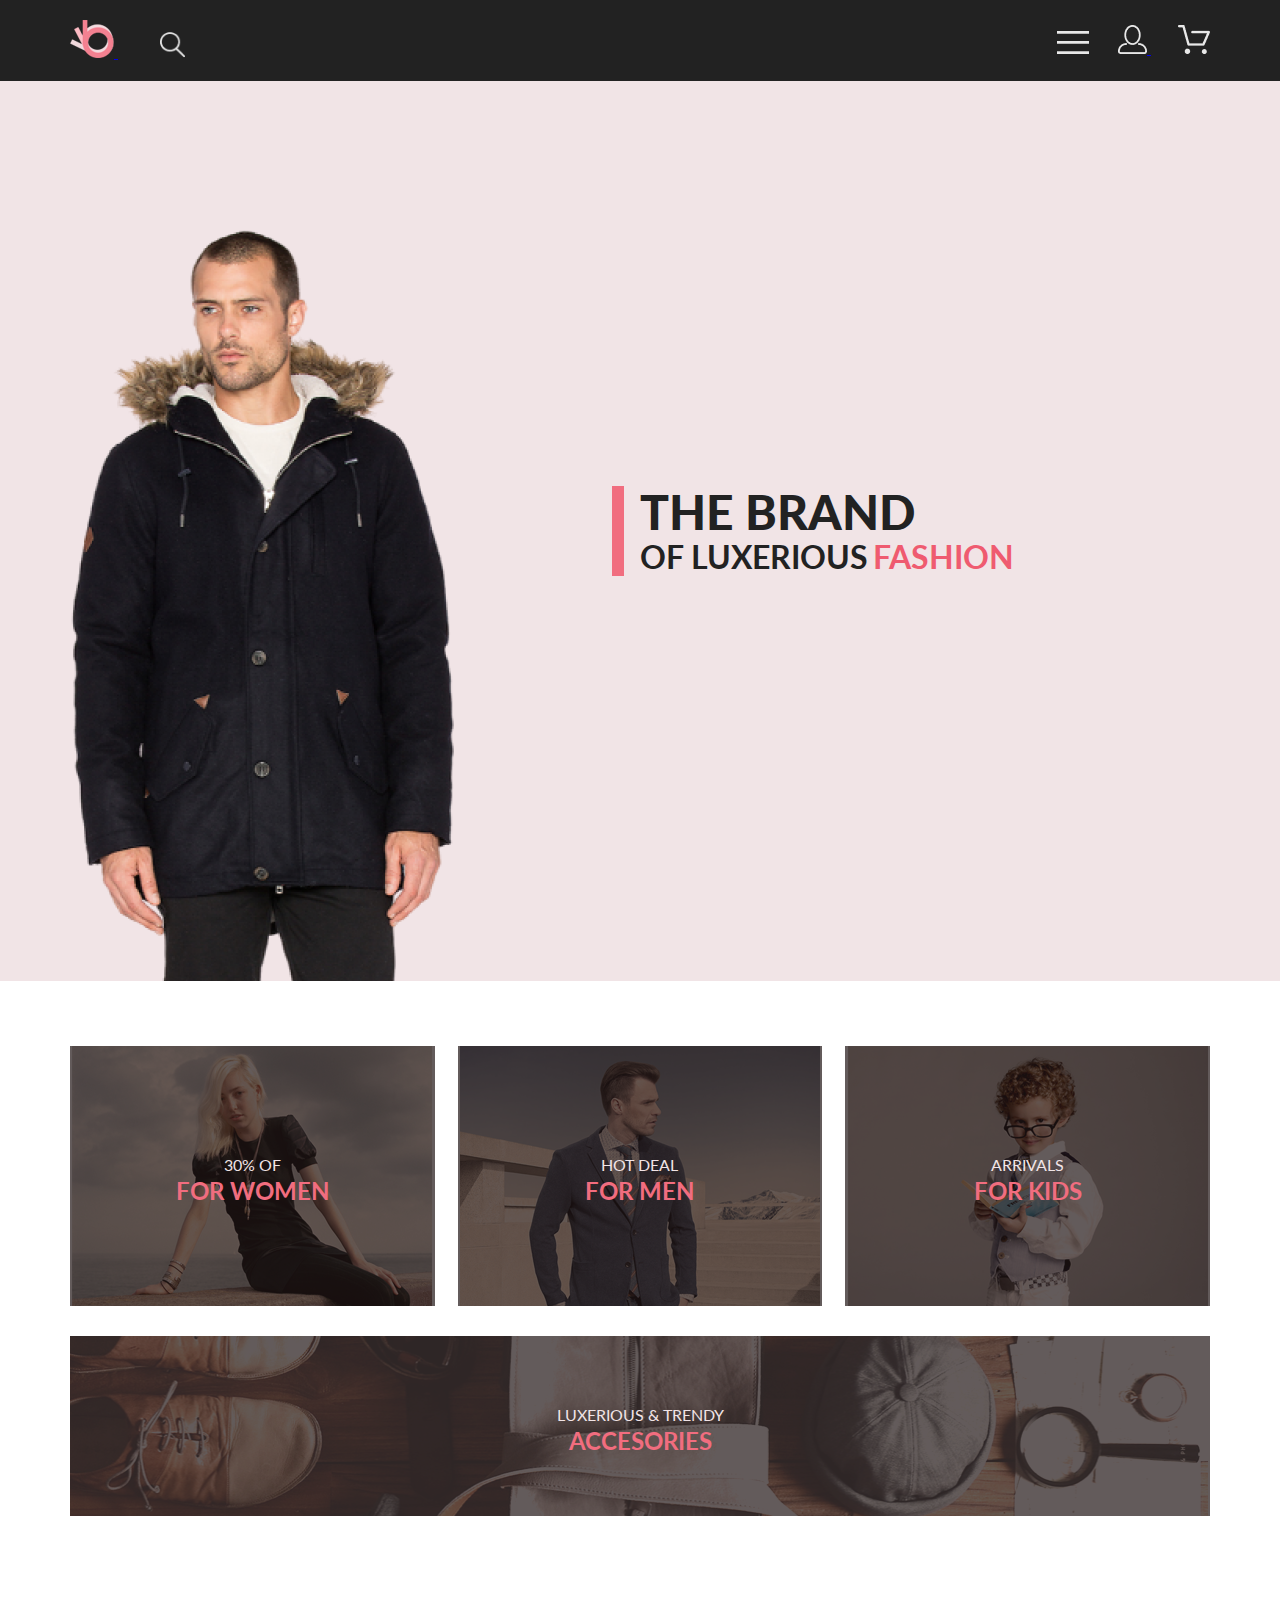
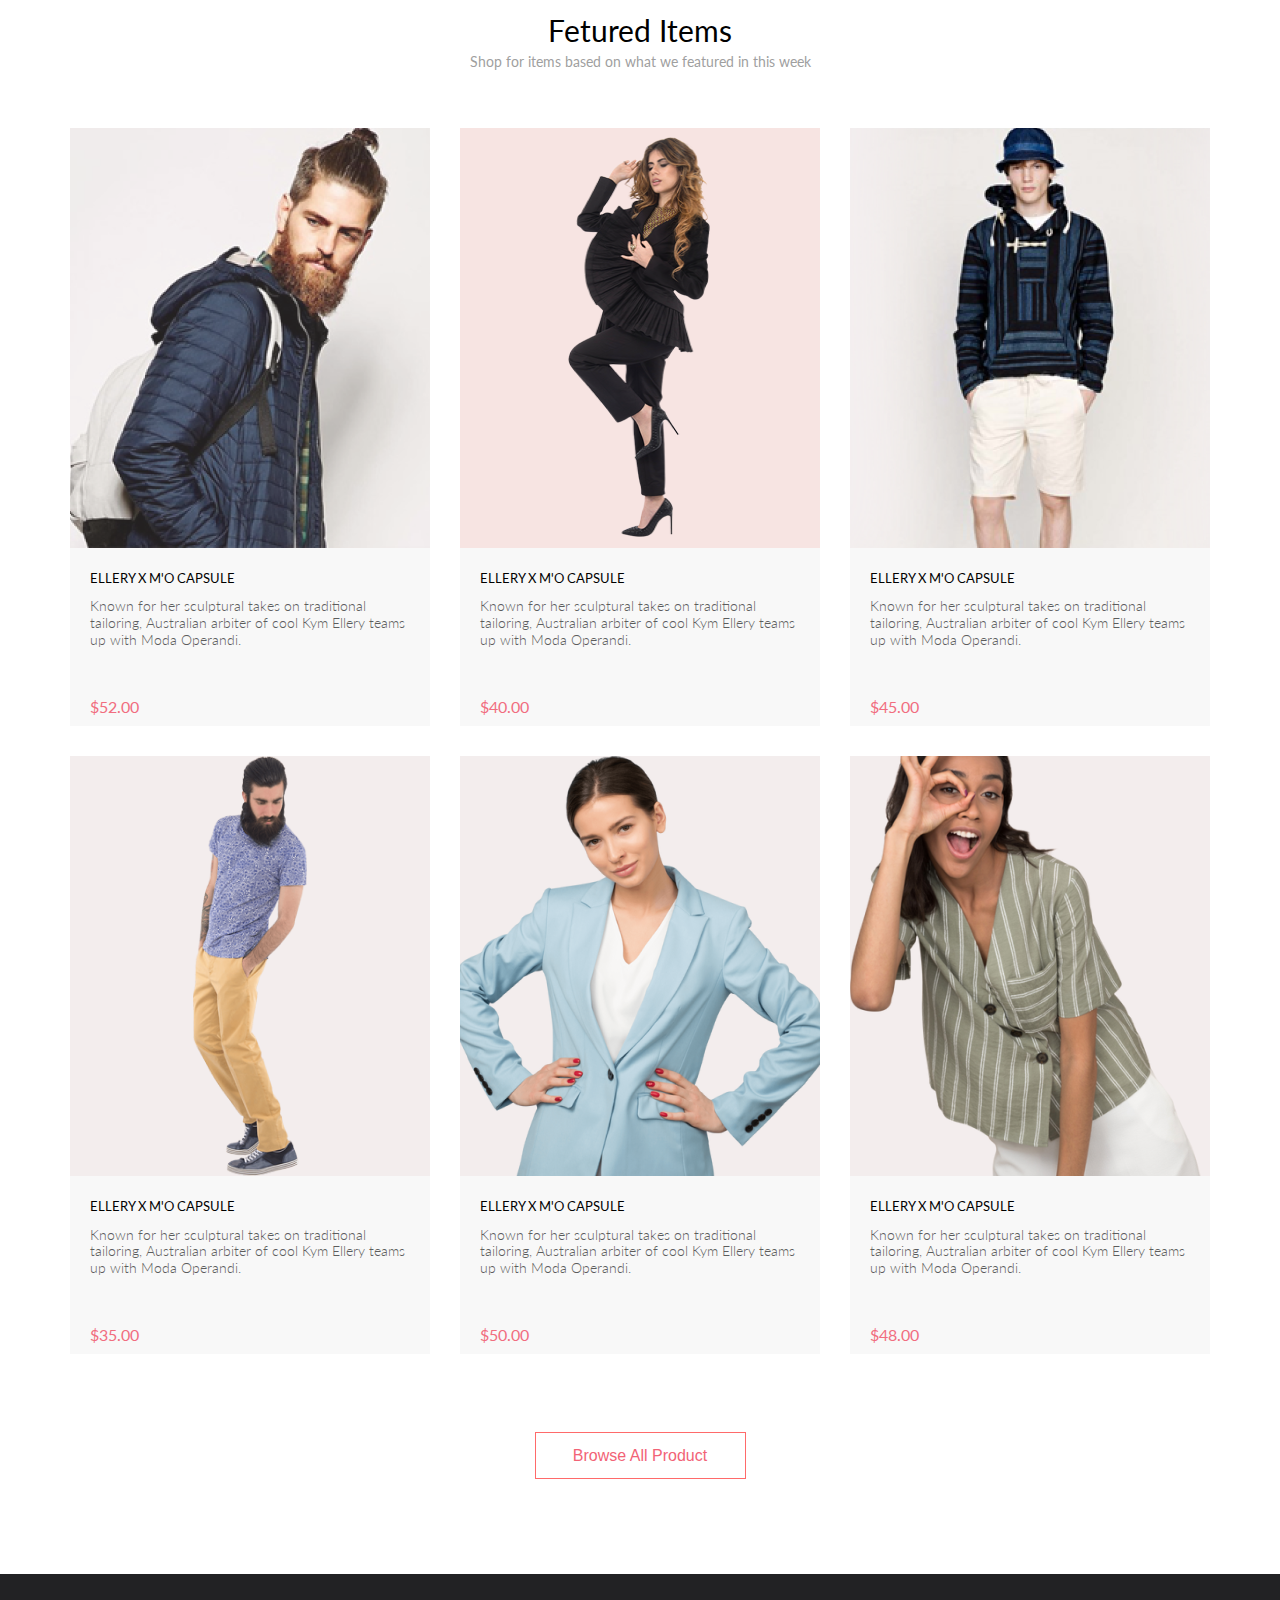
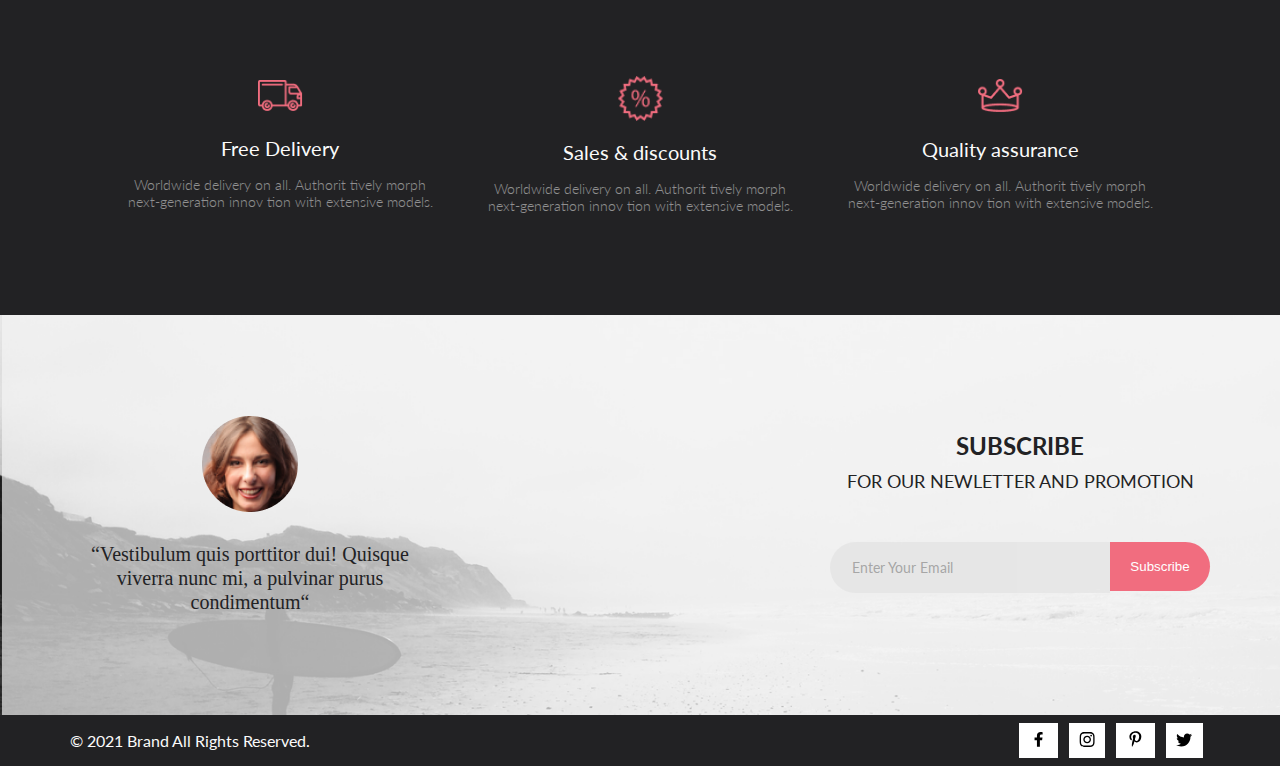
==== commit fb96113d: "changed the price" ====
--- a/index.html
+++ b/index.html
@@ -178,7 +178,7 @@
               <h3 class="capsule-title">ELLERY X M'O CAPSULE</h3>
               <p class="capsule-subtitle">Known for her sculptural takes on traditional tailoring, Australian
                 arbiter of cool Kym Ellery teams up with Moda Operandi.</p>
-              <p class="capsule-index">$52.00</p>
+              <p class="capsule-index">$40.00</p>
             </a>
           </div>
 
@@ -202,7 +202,7 @@
               <h3 class="capsule-title">ELLERY X M'O CAPSULE</h3>
               <p class="capsule-subtitle">Known for her sculptural takes on traditional tailoring, Australian
                 arbiter of cool Kym Ellery teams up with Moda Operandi.</p>
-              <p class="capsule-index">$52.00</p>
+              <p class="capsule-index">$45.00</p>
             </a>
           </div>
         </div>
@@ -225,7 +225,7 @@
               <h3 class="capsule-title">ELLERY X M'O CAPSULE</h3>
               <p class="capsule-subtitle">Known for her sculptural takes on traditional tailoring, Australian
                 arbiter of cool Kym Ellery teams up with Moda Operandi.</p>
-              <p class="capsule-index">$52.00</p>
+              <p class="capsule-index">$35.00</p>
             </a>
           </div>
         </div>
@@ -248,7 +248,7 @@
               <h3 class="capsule-title">ELLERY X M'O CAPSULE</h3>
               <p class="capsule-subtitle">Known for her sculptural takes on traditional tailoring, Australian
                 arbiter of cool Kym Ellery teams up with Moda Operandi.</p>
-              <p class="capsule-index">$52.00</p>
+              <p class="capsule-index">$50.00</p>
             </a>
           </div>
         </div>
@@ -271,7 +271,7 @@
               <h3 class="capsule-title">ELLERY X M'O CAPSULE</h3>
               <p class="capsule-subtitle">Known for her sculptural takes on traditional tailoring, Australian
                 arbiter of cool Kym Ellery teams up with Moda Operandi.</p>
-              <p class="capsule-index">$52.00</p>
+              <p class="capsule-index">$48.00</p>
             </a>
           </div>
         </div>
